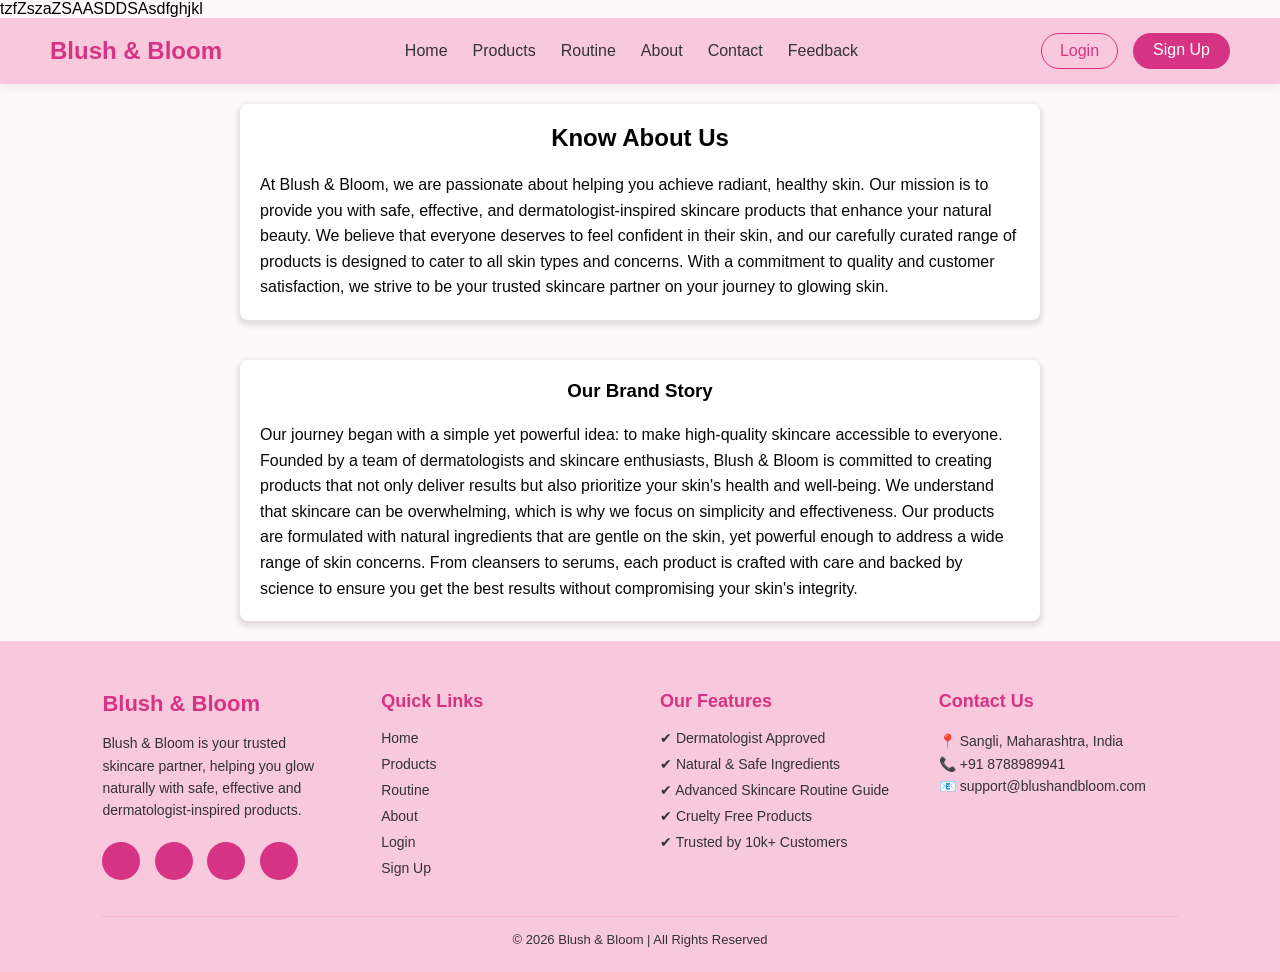
==== pages/about.html @ c02bea1e "Merge pull request #1 from Dikshapande19/main changes done in folder" ====
<!DOCTYPE html>
<html lang="en">

<head>
    <meta charset="UTF-8">
    <meta name="viewport" content="width=device-width, initial-scale=1.0">
    <title>Blush & Bloom</title>

    <link rel="stylesheet" href="../css/navbar.css">tzfZszaZSAASDDSAsdfghjkl
    <link rel="stylesheet" href="../css/footer.css">
    <link rel="stylesheet" href="../css/about.css">
</head>

<body>
    <nav class="navbar">
        <div class="logo">Blush & Bloom</div>

        <ul class="nav-links">
            <li><a href="../index.html">Home</a></li>
            <li><a href="../pages/product.html">Products</a></li>
            <li><a href="../pages/routine.html">Routine</a></li>
            <li><a href="../pages/about.html">About</a></li>
            <li><a href="../pages/contact.html">Contact</a></li>
            <li><a href="../pages/feedback.html">Feedback</a></li>
        </ul>

        <div class="auth-buttons">
            <a href="../pages/login.html" class="login-btn">Login</a>
            <a href="../pages/signup.html" class="signup-btn">Sign Up</a>
        </div>
    </nav>
    <div class="about-container">
        <h2>Know About Us</h2>
        <p>
            At Blush & Bloom, we are passionate about helping you achieve radiant, healthy skin. Our mission is to
            provide you with safe, effective, and dermatologist-inspired skincare products that enhance your natural
            beauty. We believe that everyone deserves to feel confident in their skin, and our carefully curated range
            of products is designed to cater to all skin types and concerns. With a commitment to quality and customer
            satisfaction, we strive to be your trusted skincare partner on your journey to glowing skin.
        </p>
    </div>

    <div class="about-container">
        <h3>Our Brand Story</h3>
        <p>
            Our journey began with a simple yet powerful idea: to make high-quality skincare accessible to everyone.
            Founded by a team of dermatologists and skincare enthusiasts, Blush & Bloom is committed to creating
            products that not only deliver results but also prioritize your skin's health and well-being.
            We understand that skincare can be overwhelming, which is why we focus on simplicity and effectiveness. Our
            products are formulated with natural ingredients that are gentle on the skin, yet powerful enough to address
            a wide range of skin concerns. From cleansers to serums, each product is crafted with care and backed by
            science to ensure you get the best results without compromising your skin's integrity.
        </p>
    </div>




    <footer class="footer">

        <div class="footer-container">


            <div class="footer-col">
                <h2 class="footer-logo">Blush & Bloom</h2>
                <p>
                    Blush & Bloom is your trusted skincare partner,
                    helping you glow naturally with safe, effective
                    and dermatologist-inspired products.
                </p>

                <div class="social-icons">
                    <a href="#"><i class="fab fa-instagram"></i></a>
                    <a href="#"><i class="fab fa-facebook-f"></i></a>
                    <a href="#"><i class="fab fa-pinterest"></i></a>
                    <a href="#"><i class="fab fa-youtube"></i></a>
                </div>
            </div>

            <div class="footer-col">
                <h3>Quick Links</h3>
                <ul>
                    <li><a href="../index.html">Home</a></li>
                    <li><a href="../pages/product.html">Products</a></li>
                    <li><a href="../pages/routine.html">Routine</a></li>
                    <li><a href="../pages/about.html">About</a></li>
                    <li><a href="../pages/login.html">Login</a></li>
                    <li><a href="../pages/signup.html">Sign Up</a></li>
                </ul>
            </div>


            <div class="footer-col">
                <h3>Our Features</h3>
                <ul>
                    <li>✔ Dermatologist Approved</li>
                    <li>✔ Natural & Safe Ingredients</li>
                    <li>✔ Advanced Skincare Routine Guide</li>
                    <li>✔ Cruelty Free Products</li>
                    <li>✔ Trusted by 10k+ Customers</li>
                </ul>
            </div>


            <div class="footer-col">
                <h3>Contact Us</h3>
                <p>📍 Sangli, Maharashtra, India</p>
                <p>📞 +91 8788989941</p>
                <p>📧 support@blushandbloom.com</p>
            </div>

        </div>

        <div class="footer-bottom">
            © 2026 Blush & Bloom | All Rights Reserved
        </div>

    </footer>

</body>

</html>
---- css/navbar.css ----
* {
    margin: 0;
    padding: 0;
    box-sizing: border-box;
}

body {
    font-family: Arial, sans-serif;
    background-color: #fff8fb;
}

.navbar {
    display: flex;
    justify-content: space-between;
    align-items: center;
    padding: 15px 50px;
    background-color: #f8c8dc;
    box-shadow: 0 4px 8px rgba(0,0,0,0.05);
}


.logo {
    font-size: 24px;
    font-weight: bold;
    color: #d63384;
}


.nav-links {
    list-style: none;
    display: flex;
    gap: 25px;
}

.nav-links li {
    list-style: none;
}

.nav-links a {
    text-decoration: none;
    color: #333;
    font-weight: 500;
    transition: 0.3s;
}

.nav-links a:hover {
    color: #d63384;
}

.auth-buttons {
    display: flex;
    gap: 15px;
}

.login-btn {
    padding: 8px 18px;
    border: 1px solid #d63384;
    border-radius: 25px;
    text-decoration: none;
    color: #d63384;
    transition: 0.3s;
}

.login-btn:hover {
    background-color: #d63384;
    color: white;
}

.signup-btn {
    padding: 8px 20px;
    background-color: #d63384;
    color: white;
    border-radius: 25px;
    text-decoration: none;
    transition: 0.3s;
}

.signup-btn:hover {
    background-color: #b0256a;
}

.hero {
    text-align: center;
    padding: 100px 20px;
}

.hero h1 {
    font-size: 36px;
    color: #d63384;
}

.hero p {
    margin-top: 10px;
    font-size: 18px;
    color: #555;
}
---- css/footer.css ----
.footer {
    background-color: #f8c8dc;   
    color: #333;
    padding: 50px 8% 25px;
}

.footer-container {
    display: flex;
    justify-content: space-between;
    flex-wrap: wrap;
    gap: 40px;
}

.footer-col {
    flex: 1;
    min-width: 230px;
}

.footer-logo {
    color: #d63384;
    margin-bottom: 15px;
    font-size: 22px;
}

.footer h3 {
    margin-bottom: 18px;
    color: #d63384;
    font-size: 18px;
}

.footer-col p {
    font-size: 14px;
    line-height: 1.6;
}

.footer-col ul {
    list-style: none;
}

.footer-col ul li {
    margin-bottom: 10px;
    font-size: 14px;
}

.footer-col ul li a {
    text-decoration: none;
    color: #333;
    transition: 0.3s;
}

.footer-col ul li a:hover {
    color: #d63384;
    padding-left: 5px;
}


.social-icons {
    margin-top: 20px;
}

.social-icons a {
    display: inline-flex;
    align-items: center;
    justify-content: center;
    width: 38px;
    height: 38px;
    border-radius: 50%;
    background-color: #d63384;
    color: #fff;
    margin-right: 10px;
    font-size: 16px;
    transition: 0.3s;
}

.social-icons a:hover {
    background-color: #b0256a;
    transform: translateY(-4px);
}

.footer-bottom {
    text-align: center;
    margin-top: 30px;
    border-top: 1px solid #f3b3cf;
    padding-top: 15px;
    font-size: 13px;
}


@media (max-width: 768px) {

    .footer-container {
        flex-direction: column;
        text-align: center;
    }

}
html, body {
    height: 100%;
}

body {
    display: flex;
    flex-direction: column;
}

.hero {
    flex: 1;
}
---- css/about.css ----
.about-container{
    max-width: 800px;
    margin: 20px auto;
    padding: 20px;
    background-color: #fff;
    border-radius: 8px;
    box-shadow: 0 3px 5px 3px rgba(0, 0, 0, 0.1);
}

.about-container h2 {
    color: #000000;
    margin-bottom: 20px;
    text-align: center;
}

.about-container p {
    color: #080808;
    line-height: 1.6;
}

.about-container h3 {
     color: #000000;
    margin-bottom: 20px;
    text-align: center;
}
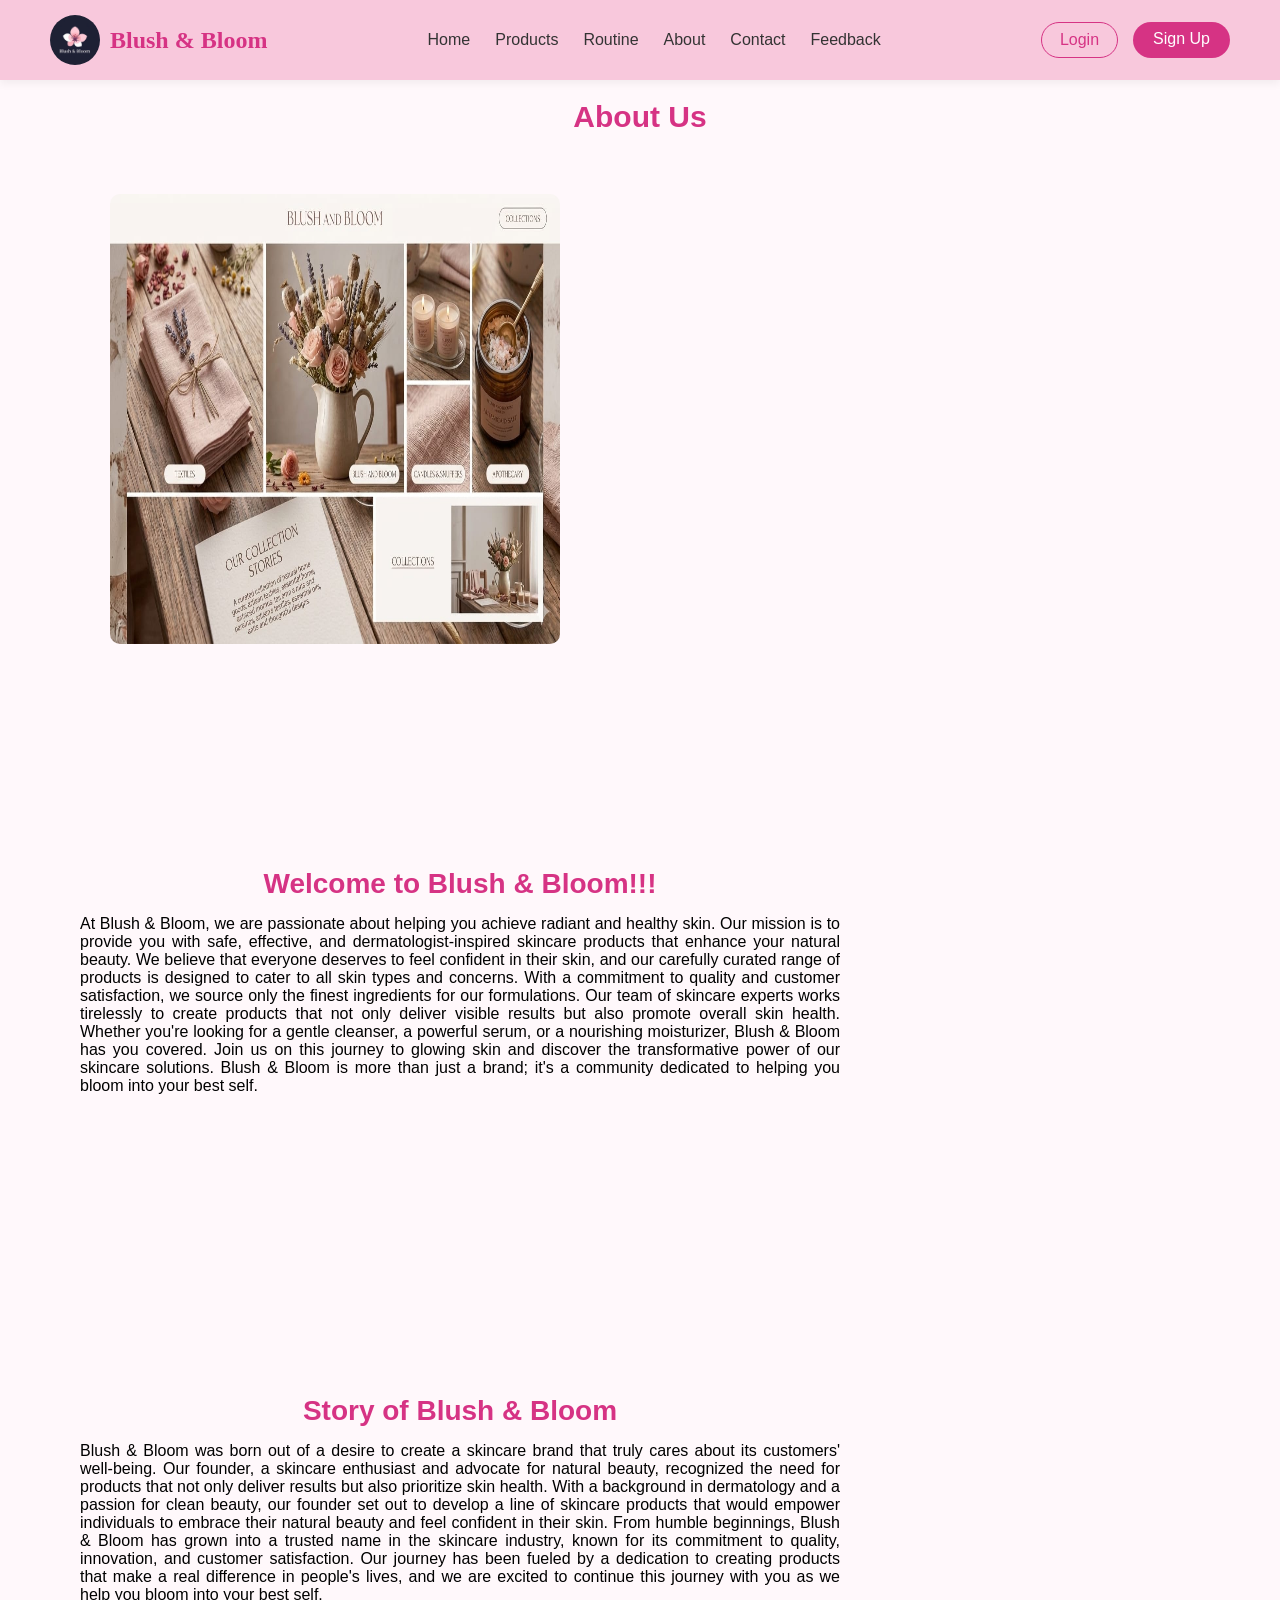
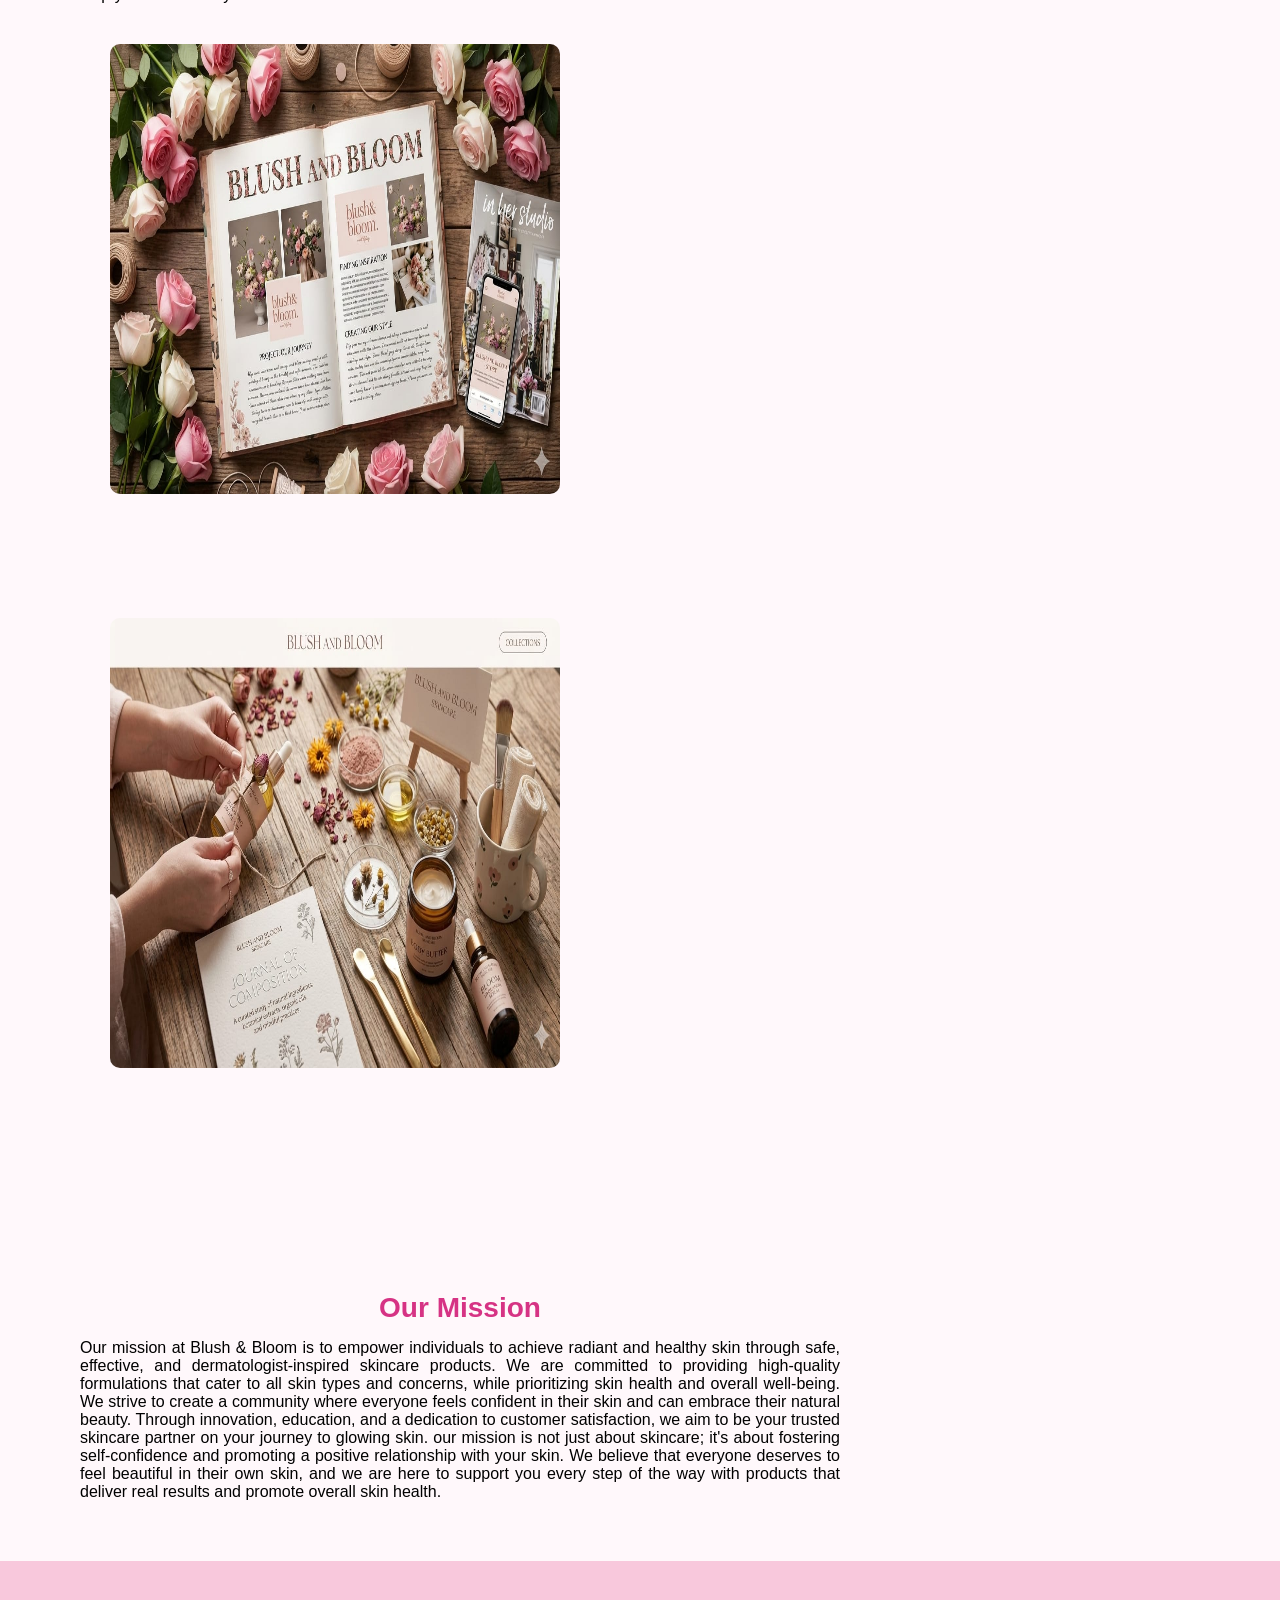
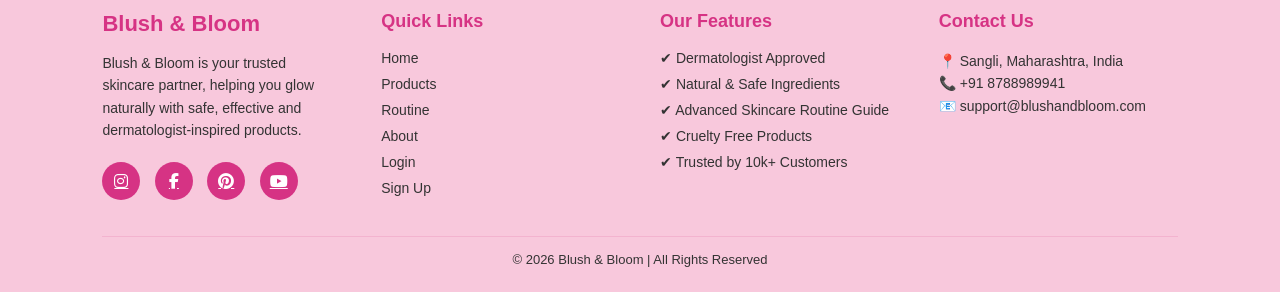
==== commit eb18d649: "Merge branch 'main' of https://github.com/Namratashekhar/blush-and-bloom-html-css-js" ====
--- a/pages/about.html
+++ b/pages/about.html
@@ -6,14 +6,19 @@
     <meta name="viewport" content="width=device-width, initial-scale=1.0">
     <title>Blush & Bloom</title>
 
-    <link rel="stylesheet" href="../css/navbar.css">tzfZszaZSAASDDSAsdfghjkl
+    <link rel="stylesheet" href="../css/navbar.css">
     <link rel="stylesheet" href="../css/footer.css">
     <link rel="stylesheet" href="../css/about.css">
+    <link rel="stylesheet" href="https://cdnjs.cloudflare.com/ajax/libs/font-awesome/6.5.0/css/all.min.css">
+    <link rel="icon" href="../images/web.logo.png" type="image-logo">
 </head>
 
 <body>
     <nav class="navbar">
-        <div class="logo">Blush & Bloom</div>
+        <div class="nav-left">
+            <img src="../logo.jpeg" alt="Logo" class="logo">
+            <h2 class="brand">Blush & Bloom</h2>
+        </div>
 
         <ul class="nav-links">
             <li><a href="../index.html">Home</a></li>
@@ -29,32 +34,100 @@
             <a href="../pages/signup.html" class="signup-btn">Sign Up</a>
         </div>
     </nav>
-    <div class="about-container">
-        <h2>Know About Us</h2>
-        <p>
-            At Blush & Bloom, we are passionate about helping you achieve radiant, healthy skin. Our mission is to
-            provide you with safe, effective, and dermatologist-inspired skincare products that enhance your natural
-            beauty. We believe that everyone deserves to feel confident in their skin, and our carefully curated range
-            of products is designed to cater to all skin types and concerns. With a commitment to quality and customer
-            satisfaction, we strive to be your trusted skincare partner on your journey to glowing skin.
-        </p>
+
+ <div class="left-sec">
+        <h2>About Us</h2>
+        <div class="about-container">
+            <div class="about-image">
+                <img src="../images/wel-img.jpeg" alt="About Us Image" class="img">
+            </div>
+            <div class="about-text">
+
+                <h2>Welcome to Blush & Bloom!!!</h2>
+                <p>
+                    At Blush & Bloom, we are passionate about helping you achieve radiant and healthy skin. Our mission
+                    is
+                    to
+                    provide you with safe, effective, and dermatologist-inspired skincare products that enhance your
+                    natural
+                    beauty. We believe that everyone deserves to feel confident in their skin, and our carefully curated
+                    range
+                    of products is designed to cater to all skin types and concerns.
+                    With a commitment to quality and customer satisfaction, we source only the finest ingredients for
+                    our
+                    formulations. Our team of skincare experts works tirelessly to create products that not only deliver
+                    visible
+                    results but also promote overall skin health. Whether you're looking for a gentle cleanser, a
+                    powerful
+                    serum, or a nourishing moisturizer, Blush & Bloom has you covered.
+                    Join us on this journey to glowing skin and discover the transformative power of our skincare
+                    solutions.
+                    Blush & Bloom is more than just a brand; it's a community dedicated to helping you bloom into your
+                    best
+                    self.
+                </p>
+            </div>
+        </div>
     </div>
 
-    <div class="about-container">
-        <h3>Our Brand Story</h3>
-        <p>
-            Our journey began with a simple yet powerful idea: to make high-quality skincare accessible to everyone.
-            Founded by a team of dermatologists and skincare enthusiasts, Blush & Bloom is committed to creating
-            products that not only deliver results but also prioritize your skin's health and well-being.
-            We understand that skincare can be overwhelming, which is why we focus on simplicity and effectiveness. Our
-            products are formulated with natural ingredients that are gentle on the skin, yet powerful enough to address
-            a wide range of skin concerns. From cleansers to serums, each product is crafted with care and backed by
-            science to ensure you get the best results without compromising your skin's integrity.
-        </p>
+        <div class="left-sec">
+            <div class="about-container">
+                <div class="about-text">
+                    <h2>Story of Blush & Bloom</h2>
+                    <p>
+                        Blush & Bloom was born out of a desire to create a skincare brand that truly cares about its
+                        customers'
+                        well-being. Our founder, a skincare enthusiast and advocate for natural beauty, recognized the
+                        need for
+                        products that not only deliver results but also prioritize skin health. With a background in
+                        dermatology
+                        and a passion for clean beauty, our founder set out to develop a line of skincare products that
+                        would
+                        empower
+                        individuals to embrace their natural beauty and feel confident in their skin.
+                        From humble beginnings, Blush & Bloom has grown into a trusted name in the skincare industry,
+                        known
+                        for its commitment to quality, innovation, and customer satisfaction. Our journey has been
+                        fueled by
+                        a
+                        dedication to creating products that make a real difference in people's lives, and we are
+                        excited to
+                        continue
+                        this journey with you as we help you bloom into your best self.
+                    </p>
+                </div>
+                <div class="about-image">
+                    <img src="../images/story-img.jpeg" alt="About Us Image" class="img">
+                </div>
+                
+            </div>
+        </div>
+
+    <div class="left-sec">
+        <div class="about-container">
+            <div class="about-image">
+                <img src="../images/mission-img.jpeg" alt="About Us Image" class="img">
+            </div>
+            <div class="about-text">
+                <h2>Our Mission</h2>
+                <p>
+                    Our mission at Blush & Bloom is to empower individuals to achieve radiant and healthy skin through
+                    safe,
+                    effective, and dermatologist-inspired skincare products. We are committed to providing high-quality
+                    formulations that cater to all skin types and concerns, while prioritizing skin health and overall
+                    well-being. We strive to create a community where everyone feels confident in their skin and can
+                    embrace
+                    their natural beauty. Through innovation, education, and a dedication to customer satisfaction, we
+                    aim to be your trusted skincare partner on your journey to glowing skin.
+                    our mission is not just about skincare; it's about fostering self-confidence and promoting a positive
+                    relationship with your skin. We believe that everyone deserves to feel beautiful in their own skin,
+                    and we are here to support you every step of the way with products that deliver real results and
+                    promote overall skin health.
+
+                </p>
+            </div>
+        </div>
     </div>
-
-
-
 
     <footer class="footer">
 
--- a/css/navbar.css
+++ b/css/navbar.css
@@ -18,11 +18,23 @@
     box-shadow: 0 4px 8px rgba(0,0,0,0.05);
 }
 
+.nav-left{
+    display:flex;
+    align-items:center;
+    gap:10px;
+}
 
-.logo {
-    font-size: 24px;
-    font-weight: bold;
-    color: #d63384;
+
+.logo{
+    width:50px;
+    height:50px;
+    border-radius:50%;
+    object-fit:cover;
+}
+
+.brand{
+    font-family:serif;
+    color:#d63384;
 }
 
 
--- a/css/footer.css
+++ b/css/footer.css
@@ -21,6 +21,7 @@
     margin-bottom: 15px;
     font-size: 22px;
 }
+
 
 .footer h3 {
     margin-bottom: 18px;
@@ -105,4 +106,5 @@
 
 .hero {
     flex: 1;
-}+} 
+  
--- a/css/about.css
+++ b/css/about.css
@@ -1,25 +1,50 @@
-.about-container{
-    max-width: 800px;
-    margin: 20px auto;
+
+.left-sec {
+    display: flex;
+    flex-wrap: wrap;
+    flex-direction: column;
+    justify-content: center;
     padding: 20px;
-    background-color: #fff;
-    border-radius: 8px;
-    box-shadow: 0 3px 5px 3px rgba(0, 0, 0, 0.1);
 }
 
-.about-container h2 {
-    color: #000000;
+.left-sec h2 {
+    font-size: 30px;
+    color: #d63384;
     margin-bottom: 20px;
     text-align: center;
 }
 
-.about-container p {
-    color: #080808;
-    line-height: 1.6;
+.about-container {
+    display: flex;
+    flex-wrap: wrap;
+    padding: 20px;
+    text-align: right;
 }
 
-.about-container h3 {
-     color: #000000;
-    margin-bottom: 20px;
+.about-image{
+  margin-left: 50px;
+    display: block;
+    padding: 20px;
+    width:fit-content;
+}
+
+.img{
+    width: 450px;
+    height:450px;
+    border-radius: 10px;
+}
+
+.about-text {
+    max-width: 800px;
+    margin-left: 20px;
+    text-align: justify;
+    padding: 20px;
+    margin-top: 180px;
+}
+
+.about-text h2 {
+    font-size: 28px;
+    color: #d63384;
+    margin-bottom: 15px;
     text-align: center;
-}+}
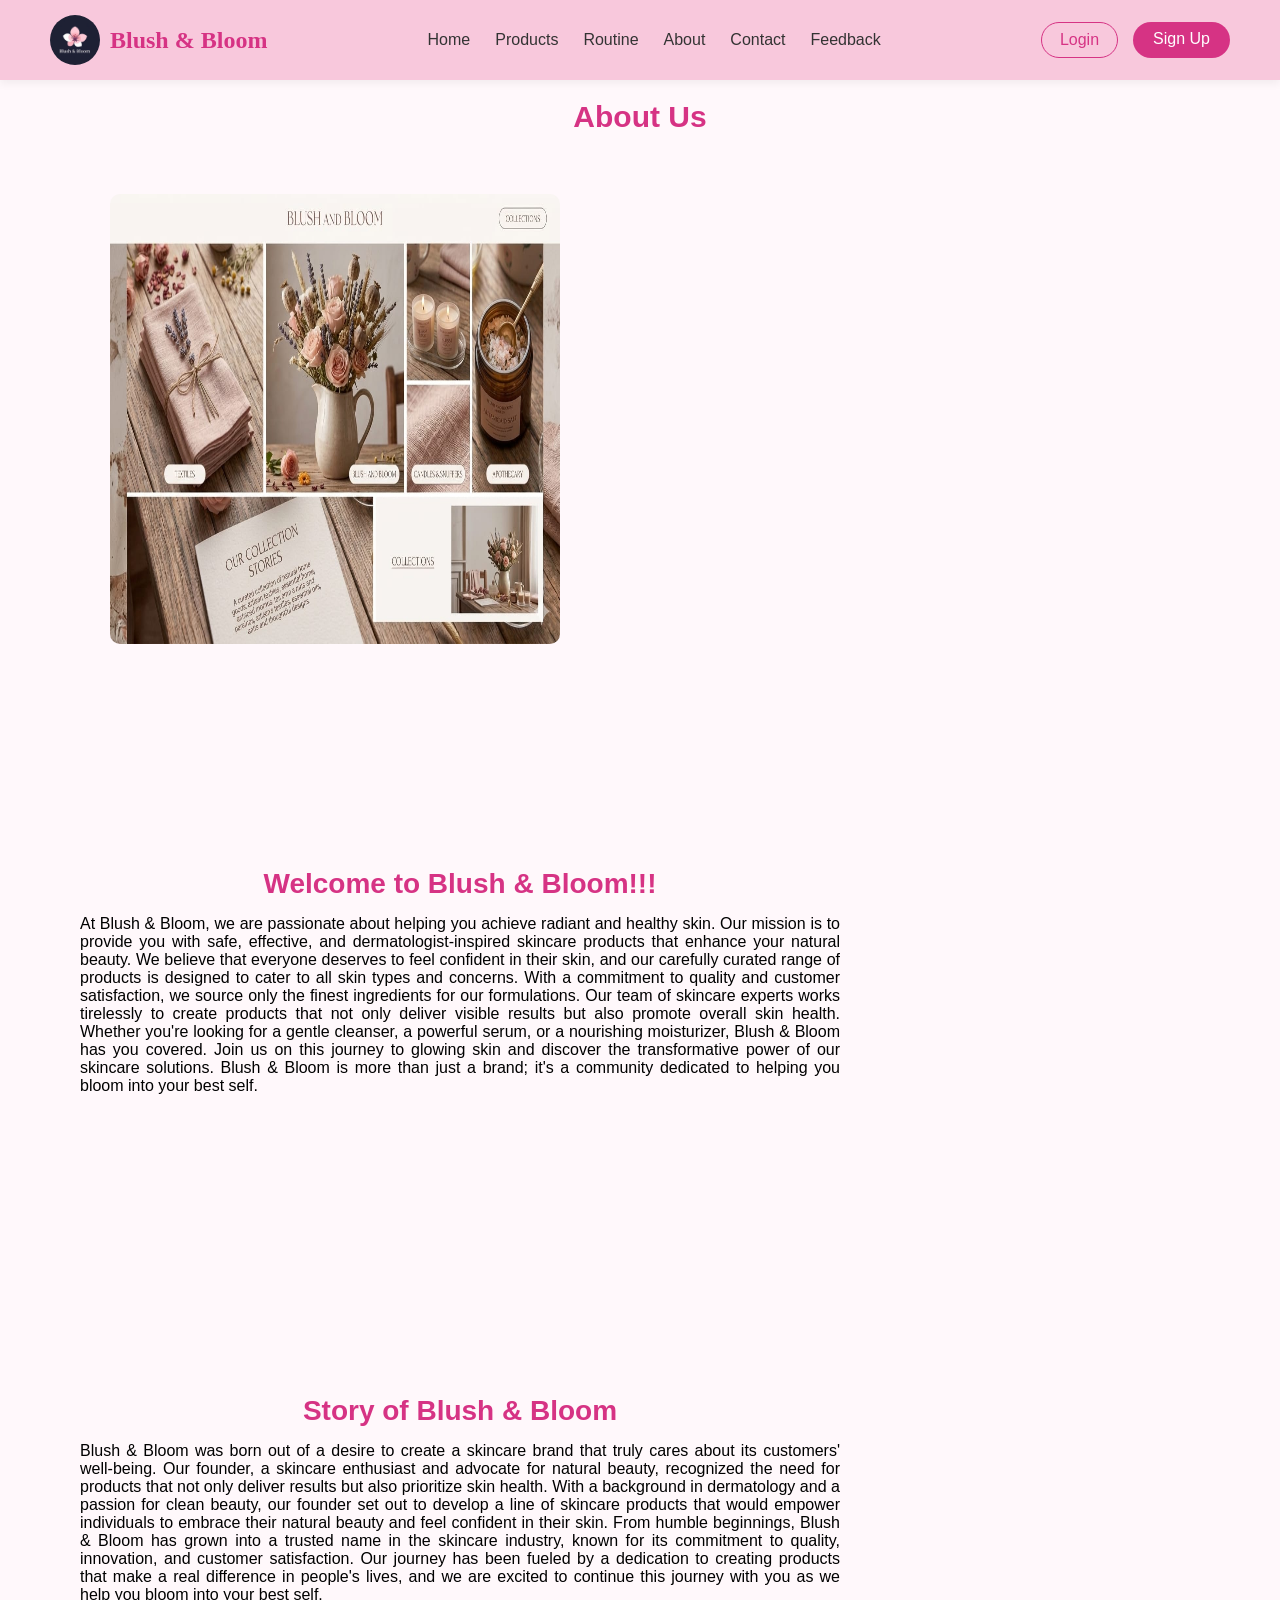
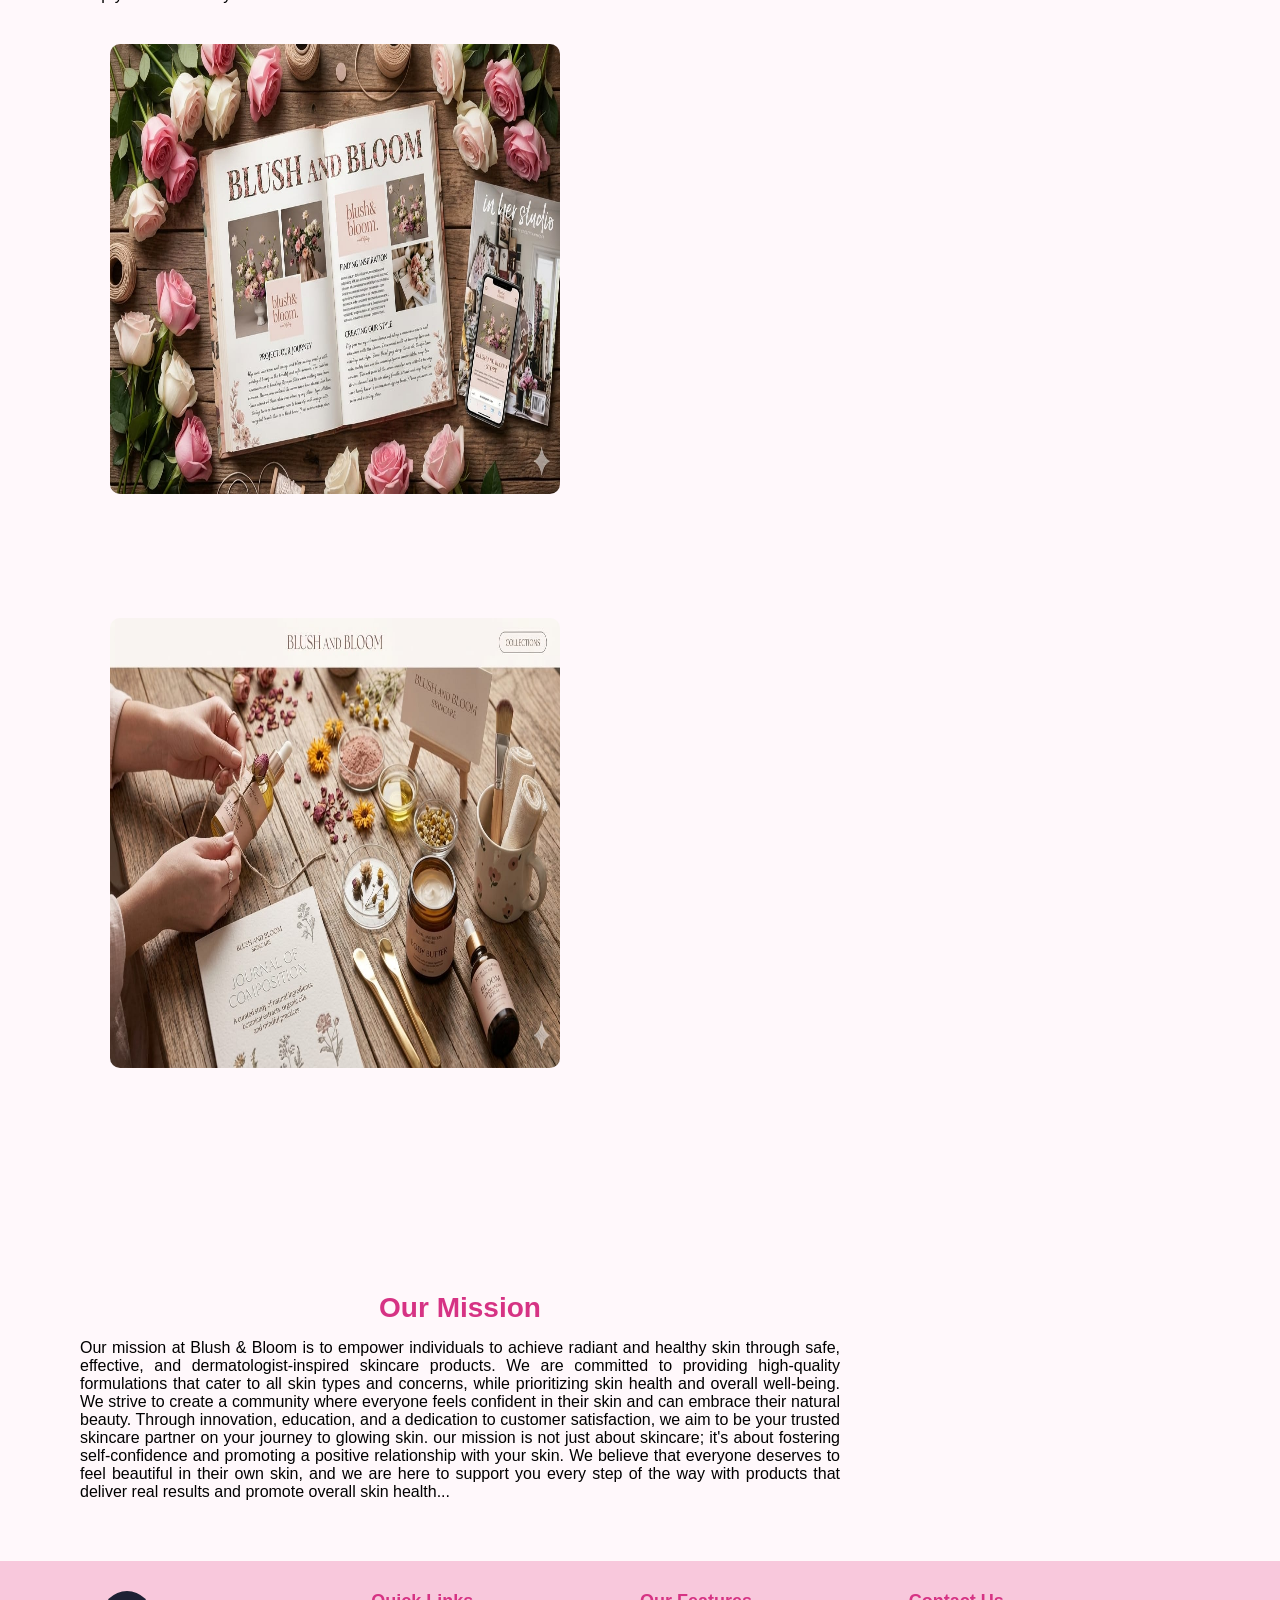
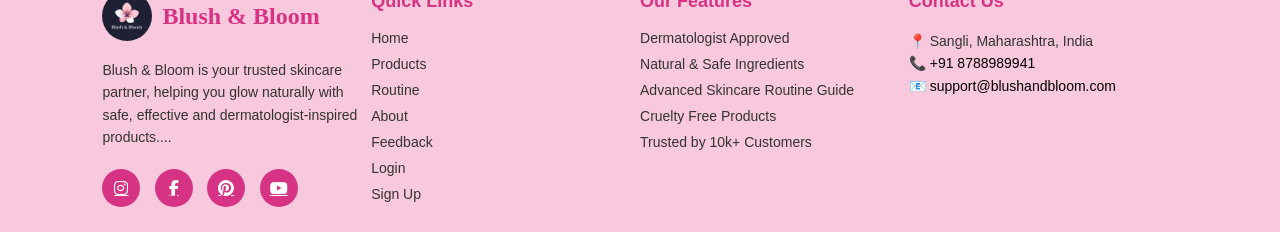
==== commit 4590cb22: "resolved merge conflicts" ====
--- a/pages/about.html
+++ b/pages/about.html
@@ -35,14 +35,13 @@
         </div>
     </nav>
 
- <div class="left-sec">
+    <div class="left-sec">
         <h2>About Us</h2>
         <div class="about-container">
             <div class="about-image">
                 <img src="../images/wel-img.jpeg" alt="About Us Image" class="img">
             </div>
             <div class="about-text">
-
                 <h2>Welcome to Blush & Bloom!!!</h2>
                 <p>
                     At Blush & Bloom, we are passionate about helping you achieve radiant and healthy skin. Our mission
@@ -70,38 +69,37 @@
         </div>
     </div>
 
-        <div class="left-sec">
-            <div class="about-container">
-                <div class="about-text">
-                    <h2>Story of Blush & Bloom</h2>
-                    <p>
-                        Blush & Bloom was born out of a desire to create a skincare brand that truly cares about its
-                        customers'
-                        well-being. Our founder, a skincare enthusiast and advocate for natural beauty, recognized the
-                        need for
-                        products that not only deliver results but also prioritize skin health. With a background in
-                        dermatology
-                        and a passion for clean beauty, our founder set out to develop a line of skincare products that
-                        would
-                        empower
-                        individuals to embrace their natural beauty and feel confident in their skin.
-                        From humble beginnings, Blush & Bloom has grown into a trusted name in the skincare industry,
-                        known
-                        for its commitment to quality, innovation, and customer satisfaction. Our journey has been
-                        fueled by
-                        a
-                        dedication to creating products that make a real difference in people's lives, and we are
-                        excited to
-                        continue
-                        this journey with you as we help you bloom into your best self.
-                    </p>
-                </div>
-                <div class="about-image">
-                    <img src="../images/story-img.jpeg" alt="About Us Image" class="img">
-                </div>
-                
+    <div class="left-sec">
+        <div class="about-container">
+            <div class="about-text">
+                <h2>Story of Blush & Bloom</h2>
+                <p>
+                    Blush & Bloom was born out of a desire to create a skincare brand that truly cares about its
+                    customers'
+                    well-being. Our founder, a skincare enthusiast and advocate for natural beauty, recognized the
+                    need for
+                    products that not only deliver results but also prioritize skin health. With a background in
+                    dermatology
+                    and a passion for clean beauty, our founder set out to develop a line of skincare products that
+                    would
+                    empower
+                    individuals to embrace their natural beauty and feel confident in their skin.
+                    From humble beginnings, Blush & Bloom has grown into a trusted name in the skincare industry,
+                    known
+                    for its commitment to quality, innovation, and customer satisfaction. Our journey has been
+                    fueled by
+                    a
+                    dedication to creating products that make a real difference in people's lives, and we are
+                    excited to
+                    continue
+                    this journey with you as we help you bloom into your best self.
+                </p>
+            </div>
+            <div class="about-image">
+                <img src="../images/story-img.jpeg" alt="About Us Image" class="img">
             </div>
         </div>
+    </div>
 
     <div class="left-sec">
         <div class="about-container">
@@ -119,10 +117,11 @@
                     embrace
                     their natural beauty. Through innovation, education, and a dedication to customer satisfaction, we
                     aim to be your trusted skincare partner on your journey to glowing skin.
-                    our mission is not just about skincare; it's about fostering self-confidence and promoting a positive
+                    our mission is not just about skincare; it's about fostering self-confidence and promoting a
+                    positive
                     relationship with your skin. We believe that everyone deserves to feel beautiful in their own skin,
                     and we are here to support you every step of the way with products that deliver real results and
-                    promote overall skin health.
+                    promote overall skin health...
 
                 </p>
             </div>
@@ -135,20 +134,26 @@
 
 
             <div class="footer-col">
-                <h2 class="footer-logo">Blush & Bloom</h2>
+                <div class="nav-left">
+                    <img src="../logo.jpeg" alt="Logo" class="logo">
+                    <h2 class="brand">Blush & Bloom</h2>
+                </div> &nbsp; &nbsp; &nbsp; &nbsp;
+
                 <p>
                     Blush & Bloom is your trusted skincare partner,
                     helping you glow naturally with safe, effective
-                    and dermatologist-inspired products.
+                    and dermatologist-inspired products....
                 </p>
 
                 <div class="social-icons">
+
                     <a href="#"><i class="fab fa-instagram"></i></a>
                     <a href="#"><i class="fab fa-facebook-f"></i></a>
                     <a href="#"><i class="fab fa-pinterest"></i></a>
                     <a href="#"><i class="fab fa-youtube"></i></a>
                 </div>
             </div>
+
 
             <div class="footer-col">
                 <h3>Quick Links</h3>
@@ -157,39 +162,32 @@
                     <li><a href="../pages/product.html">Products</a></li>
                     <li><a href="../pages/routine.html">Routine</a></li>
                     <li><a href="../pages/about.html">About</a></li>
+                    <li><a href="../pages/feedback.html">Feedback</a></li>
                     <li><a href="../pages/login.html">Login</a></li>
                     <li><a href="../pages/signup.html">Sign Up</a></li>
                 </ul>
             </div>
 
-
             <div class="footer-col">
                 <h3>Our Features</h3>
                 <ul>
-                    <li>✔ Dermatologist Approved</li>
-                    <li>✔ Natural & Safe Ingredients</li>
-                    <li>✔ Advanced Skincare Routine Guide</li>
-                    <li>✔ Cruelty Free Products</li>
-                    <li>✔ Trusted by 10k+ Customers</li>
+                    <li>Dermatologist Approved</li>
+                    <li>Natural & Safe Ingredients</li>
+                    <li>Advanced Skincare Routine Guide</li>
+                    <li>Cruelty Free Products</li>
+                    <li>Trusted by 10k+ Customers</li>
                 </ul>
             </div>
-
 
             <div class="footer-col">
                 <h3>Contact Us</h3>
                 <p>📍 Sangli, Maharashtra, India</p>
-                <p>📞 +91 8788989941</p>
-                <p>📧 support@blushandbloom.com</p>
+                <p>📞 <a href="tel:+8788989941" class="menu-subitem">+91 8788989941</a></p>
+                <p> <a href="mailto:support@blushandbloom.com.com" class="menu-subitem">
+                        📧 support@blushandbloom.com
+                    </a>
+
             </div>
 
         </div>
-
-        <div class="footer-bottom">
-            © 2026 Blush & Bloom | All Rights Reserved
-        </div>
-
     </footer>
-
-</body>
-
-</html>
--- a/css/footer.css
+++ b/css/footer.css
@@ -1,14 +1,20 @@
+
 .footer {
     background-color: #f8c8dc;   
     color: #333;
-    padding: 50px 8% 25px;
+    padding: 20px 8%;
 }
 
 .footer-container {
     display: flex;
     justify-content: space-between;
     flex-wrap: wrap;
-    gap: 40px;
+<<<<<<< HEAD
+   
+=======
+    gap: 50px;
+    margin-top: 10px;
+>>>>>>> 820416f120c61b78b3811654382e2c7c4dcb64ff
 }
 
 .footer-col {
@@ -54,6 +60,10 @@
     padding-left: 5px;
 }
 
+.menu-subitem{
+    text-decoration: none;
+    color: black;
+}
 
 .social-icons {
     margin-top: 20px;
@@ -78,15 +88,6 @@
     transform: translateY(-4px);
 }
 
-.footer-bottom {
-    text-align: center;
-    margin-top: 30px;
-    border-top: 1px solid #f3b3cf;
-    padding-top: 15px;
-    font-size: 13px;
-}
-
-
 @media (max-width: 768px) {
 
     .footer-container {
@@ -104,7 +105,5 @@
     flex-direction: column;
 }
 
-.hero {
-    flex: 1;
-} 
-  +
+
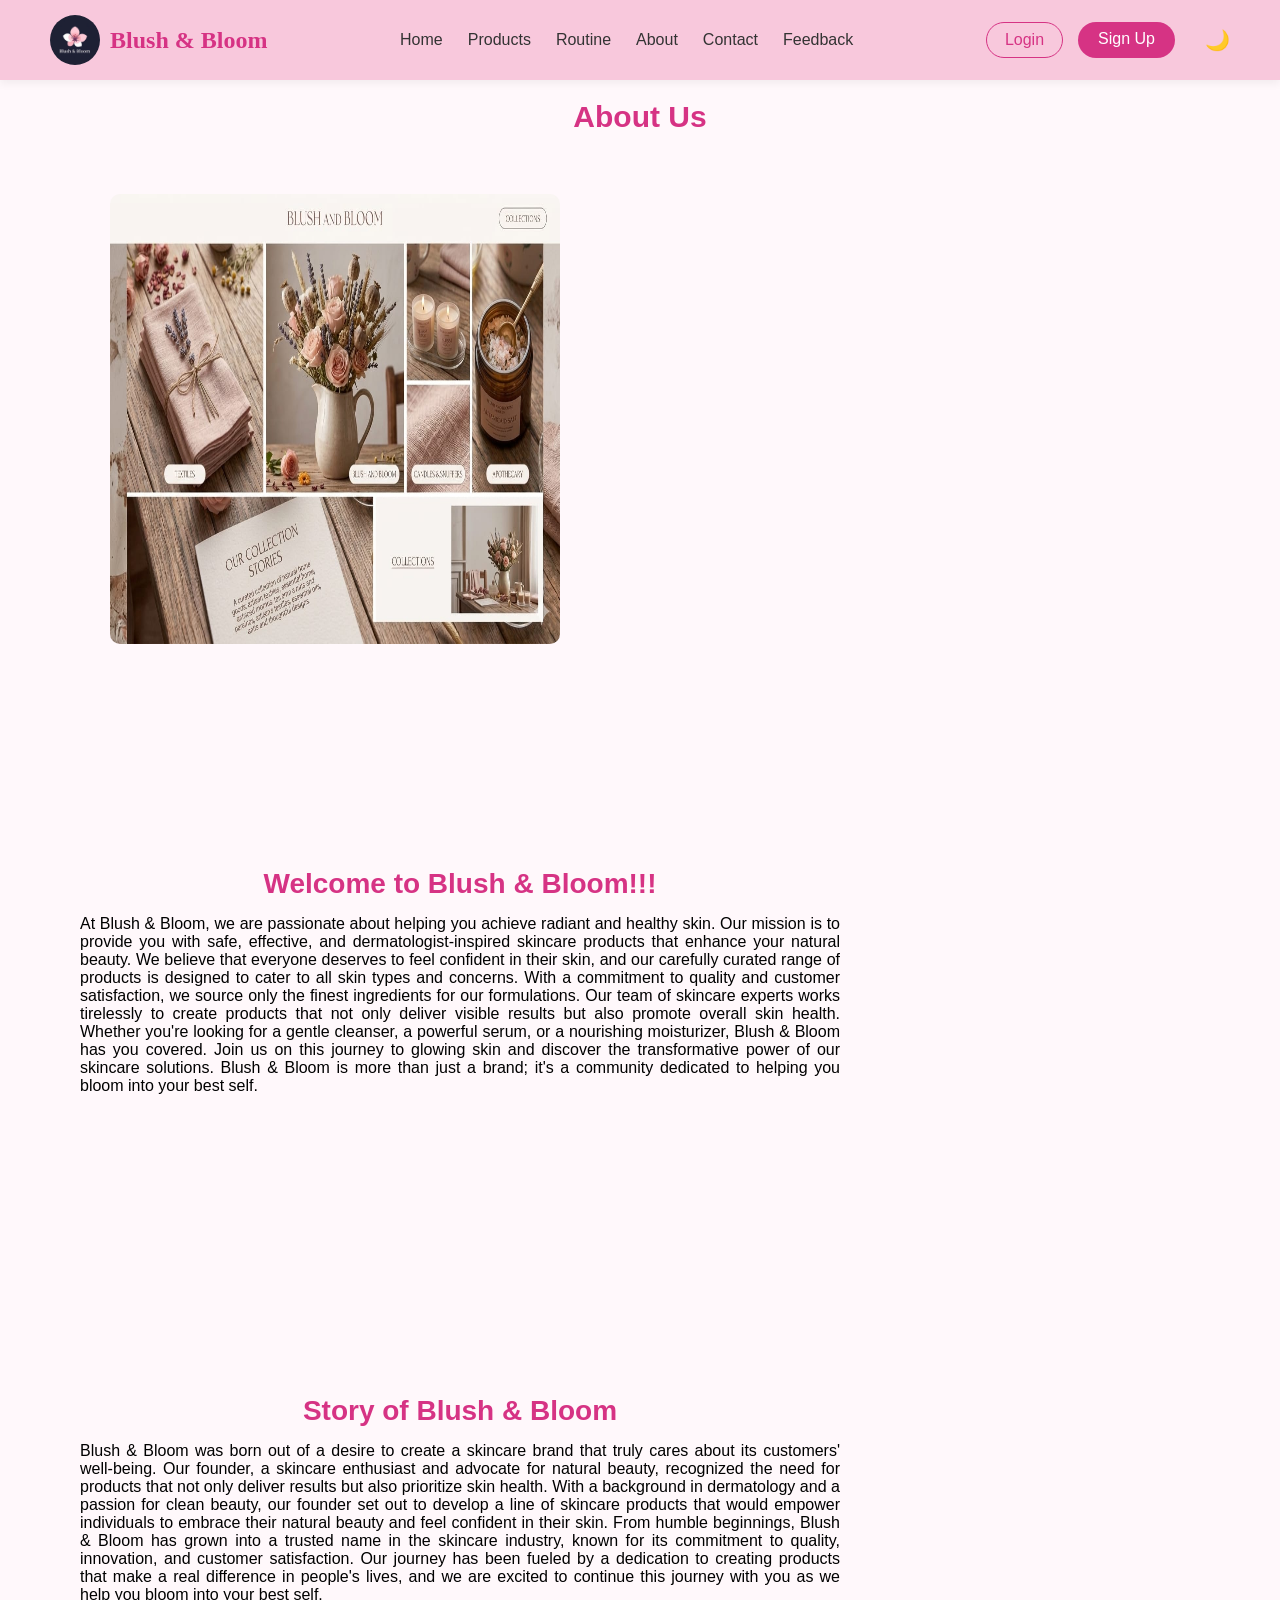
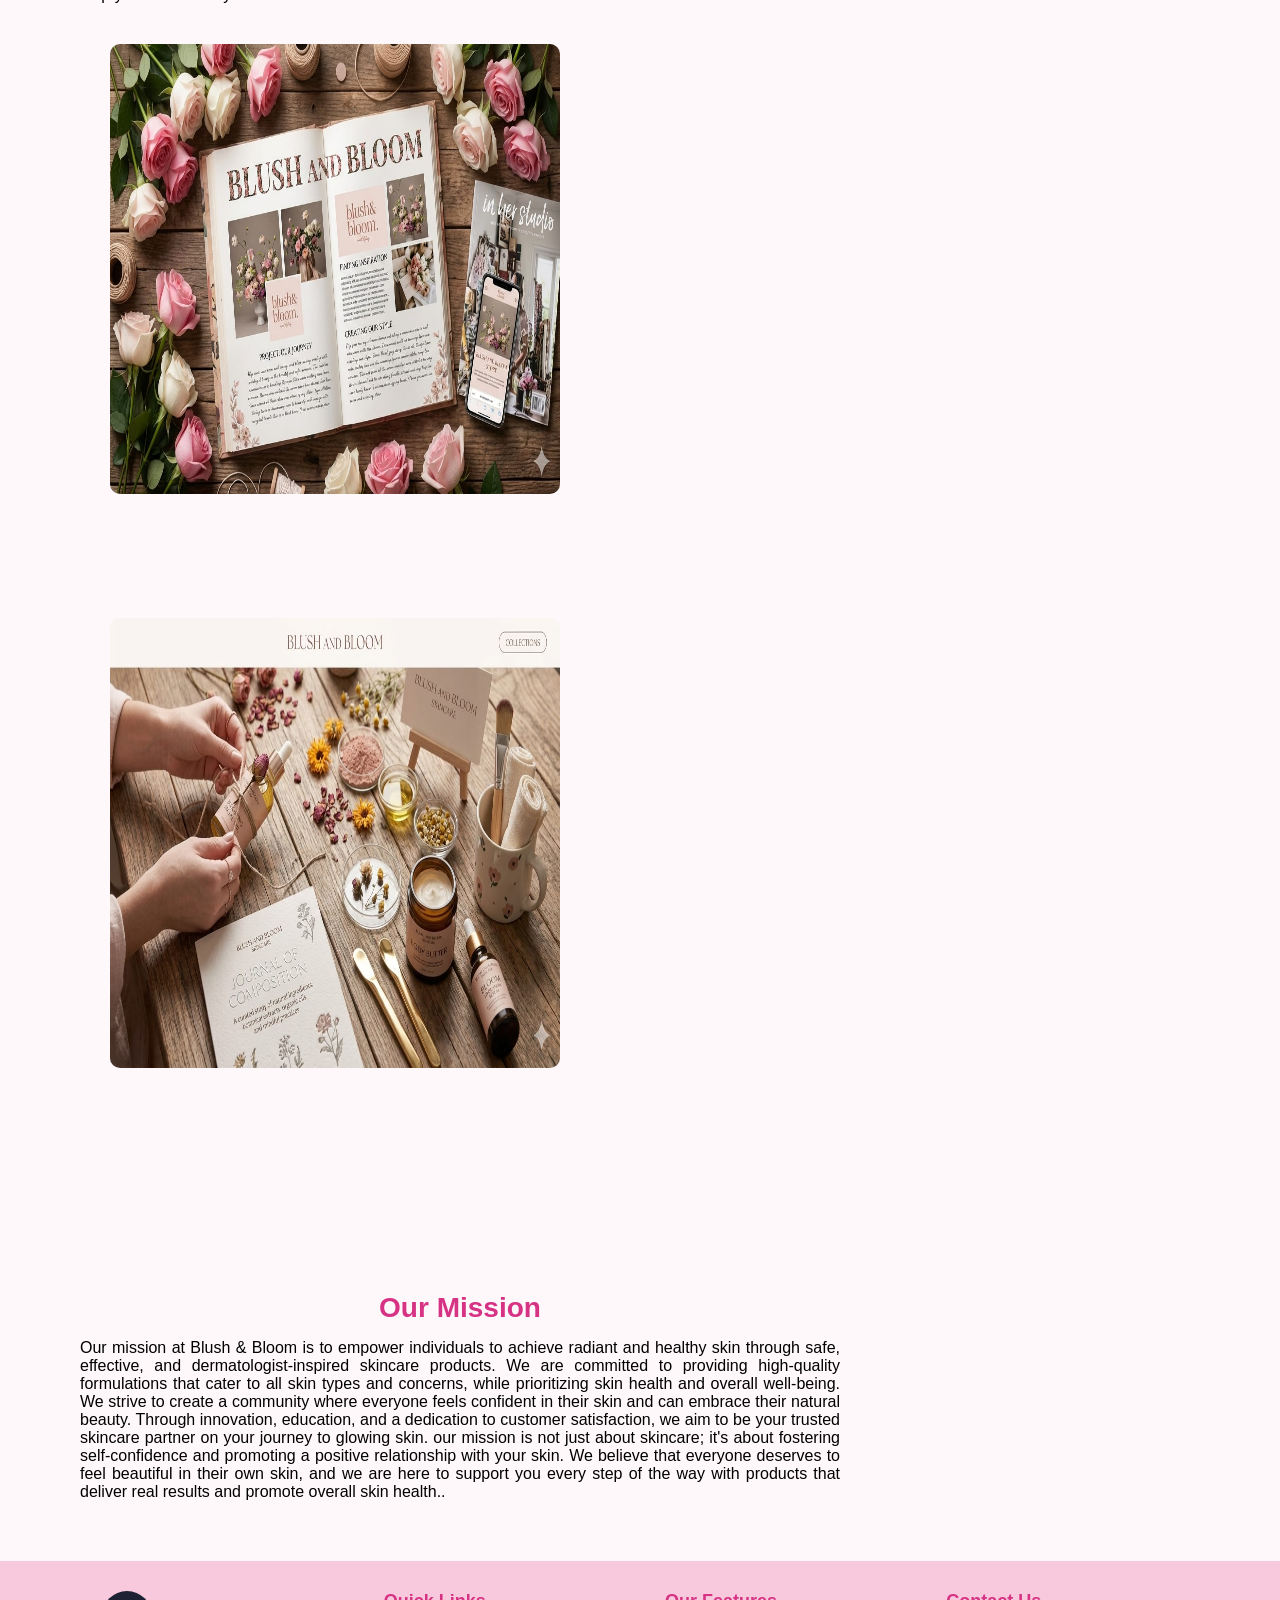
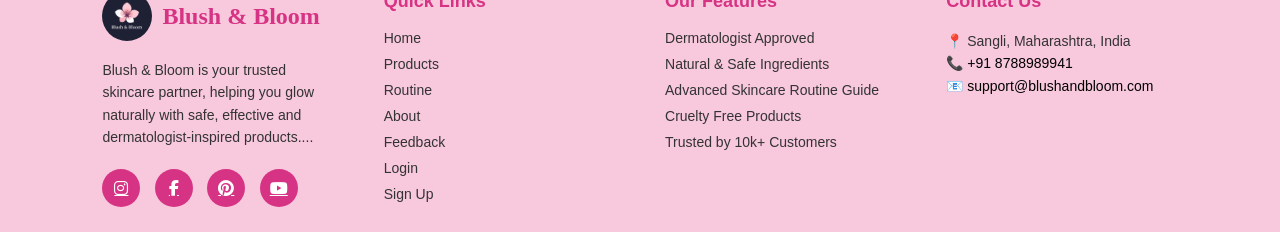
==== commit 1f803fcd: "Merge pull request #33 from Dikshapande19/main all done" ====
--- a/pages/about.html
+++ b/pages/about.html
@@ -9,9 +9,11 @@
     <link rel="stylesheet" href="../css/navbar.css">
     <link rel="stylesheet" href="../css/footer.css">
     <link rel="stylesheet" href="../css/about.css">
+    <link rel="stylesheet" href="../css/toggle.css"> 
     <link rel="stylesheet" href="https://cdnjs.cloudflare.com/ajax/libs/font-awesome/6.5.0/css/all.min.css">
     <link rel="icon" href="../images/web.logo.png" type="image-logo">
 </head>
+<script src="../js/toggle.js"></script>
 
 <body>
     <nav class="navbar">
@@ -32,6 +34,7 @@
         <div class="auth-buttons">
             <a href="../pages/login.html" class="login-btn">Login</a>
             <a href="../pages/signup.html" class="signup-btn">Sign Up</a>
+            <button id="themeToggle" class="theme-btn">🌙</button>
         </div>
     </nav>
 
@@ -121,11 +124,14 @@
                     positive
                     relationship with your skin. We believe that everyone deserves to feel beautiful in their own skin,
                     and we are here to support you every step of the way with products that deliver real results and
-                    promote overall skin health...
-
+                    promote overall skin health..
                 </p>
             </div>
         </div>
+    </div>
+
+    <div class="img-container">
+
     </div>
 
     <footer class="footer">
@@ -147,10 +153,10 @@
 
                 <div class="social-icons">
 
-                    <a href="#"><i class="fab fa-instagram"></i></a>
-                    <a href="#"><i class="fab fa-facebook-f"></i></a>
-                    <a href="#"><i class="fab fa-pinterest"></i></a>
-                    <a href="#"><i class="fab fa-youtube"></i></a>
+                    <a href="https://www.instagram.com/?hl=en"><i class="fab fa-instagram"></i></a>
+                    <a href="https://www.facebook.com/"><i class="fab fa-facebook-f"></i></a>
+                    <a href="https://in.pinterest.com/"><i class="fab fa-pinterest"></i></a>
+                    <a href="https://www.youtube.com/"><i class="fab fa-youtube"></i></a>
                 </div>
             </div>
 
@@ -190,4 +196,4 @@
             </div>
 
         </div>
-    </footer>
+    </footer>
--- a/css/navbar.css
+++ b/css/navbar.css
@@ -9,32 +9,59 @@
     background-color: #fff8fb;
 }
 
+.logo {
+    font-size: 24px;
+    font-weight: bold;
+    color: #d63384;
+
+}
+
 .navbar {
     display: flex;
     justify-content: space-between;
     align-items: center;
     padding: 15px 50px;
     background-color: #f8c8dc;
-    box-shadow: 0 4px 8px rgba(0,0,0,0.05);
+    box-shadow: 0 4px 8px rgba(0, 0, 0, 0.05);
+    position: sticky;
 }
 
-.nav-left{
-    display:flex;
-    align-items:center;
-    gap:10px;
+.logo {
+    width: 50px;
+    height: 50px;
+    border-radius: 50%;
+    object-fit: cover;
+    margin-left: 0.001cm;
 }
 
-
-.logo{
-    width:50px;
-    height:50px;
-    border-radius:50%;
-    object-fit:cover;
+.nav-left {
+    display: flex;
+    align-items: center;
+    gap: 10px;
 }
 
-.brand{
-    font-family:serif;
-    color:#d63384;
+.logo {
+    width: 50px;
+    height: 50px;
+    border-radius: 50%;
+    object-fit: cover;
+}
+
+.brand {
+    font-family: serif;
+    color: #d63384;
+}
+
+.nav-links {
+    list-style: none;
+    display: flex;
+    gap: 25px;
+}
+
+.nav-links a {
+    text-decoration: none;
+    color: black;
+    font-weight: 500;
 }
 
 
@@ -58,6 +85,7 @@
 .nav-links a:hover {
     color: #d63384;
 }
+
 
 .auth-buttons {
     display: flex;
@@ -106,3 +134,63 @@
     font-size: 18px;
     color: #555;
 }
+
+.hero {
+    flex: 1;
+}
+
+
+@media (max-width:768px){
+
+.navbar{
+flex-direction:column;
+align-items:center;
+padding:10px;
+}
+
+.nav-links{
+flex-direction:column;
+align-items:center;
+gap:12px;
+margin-top:10px;
+}
+
+.nav-links a{
+display:block;
+}
+
+.search-bar{
+width:90%;
+margin-top:10px;
+}
+
+.theme-toggle{
+margin-top:10px;
+}
+
+}
+
+@media (max-width:768px){
+
+.navbar{
+flex-direction:column;
+align-items:center;
+padding:10px;
+}
+
+.nav-links{
+flex-direction:column;
+gap:10px;
+margin-top:10px;
+}
+
+.search-bar{
+width:90%;
+margin-top:10px;
+}
+
+.theme-toggle{
+margin-top:10px;
+}
+
+}
--- a/css/footer.css
+++ b/css/footer.css
@@ -9,12 +9,8 @@
     display: flex;
     justify-content: space-between;
     flex-wrap: wrap;
-<<<<<<< HEAD
-   
-=======
     gap: 50px;
     margin-top: 10px;
->>>>>>> 820416f120c61b78b3811654382e2c7c4dcb64ff
 }
 
 .footer-col {
@@ -87,17 +83,33 @@
     background-color: #b0256a;
     transform: translateY(-4px);
 }
+  
+@media (max-width:768px){
 
-@media (max-width: 768px) {
+.footer-container{
+flex-direction:column;
+text-align:center;
+gap:20px;
+}
 
-    .footer-container {
-        flex-direction: column;
-        text-align: center;
-    }
+.footer-section{
+width:100%;
+}
 
+.footer-section h3{
+margin-bottom:8px;
 }
-html, body {
-    height: 100%;
+
+.footer-social{
+justify-content:center;
+margin-top:10px;
+}
+
+.footer-bottom{
+font-size:14px;
+padding-top:10px;
+}
+
 }
 
 body {
@@ -107,3 +119,4 @@
 
 
 
+
--- a/css/about.css
+++ b/css/about.css
@@ -48,3 +48,7 @@
     margin-bottom: 15px;
     text-align: center;
 }
+
+@media (max-width:600px){
+    
+}
--- a/css/toggle.css
+++ b/css/toggle.css
@@ -0,0 +1,20 @@
+
+.theme-btn{
+background: transparent;
+border: none;
+font-size: 20px;
+cursor: pointer;
+margin-left: 15px;
+}
+
+.navbar.dark-mode{
+background:#111;
+}
+
+.navbar.dark-mode a{
+color:white;
+}
+
+.navbar.dark-mode .brand{
+color:#ff6b81;
+}
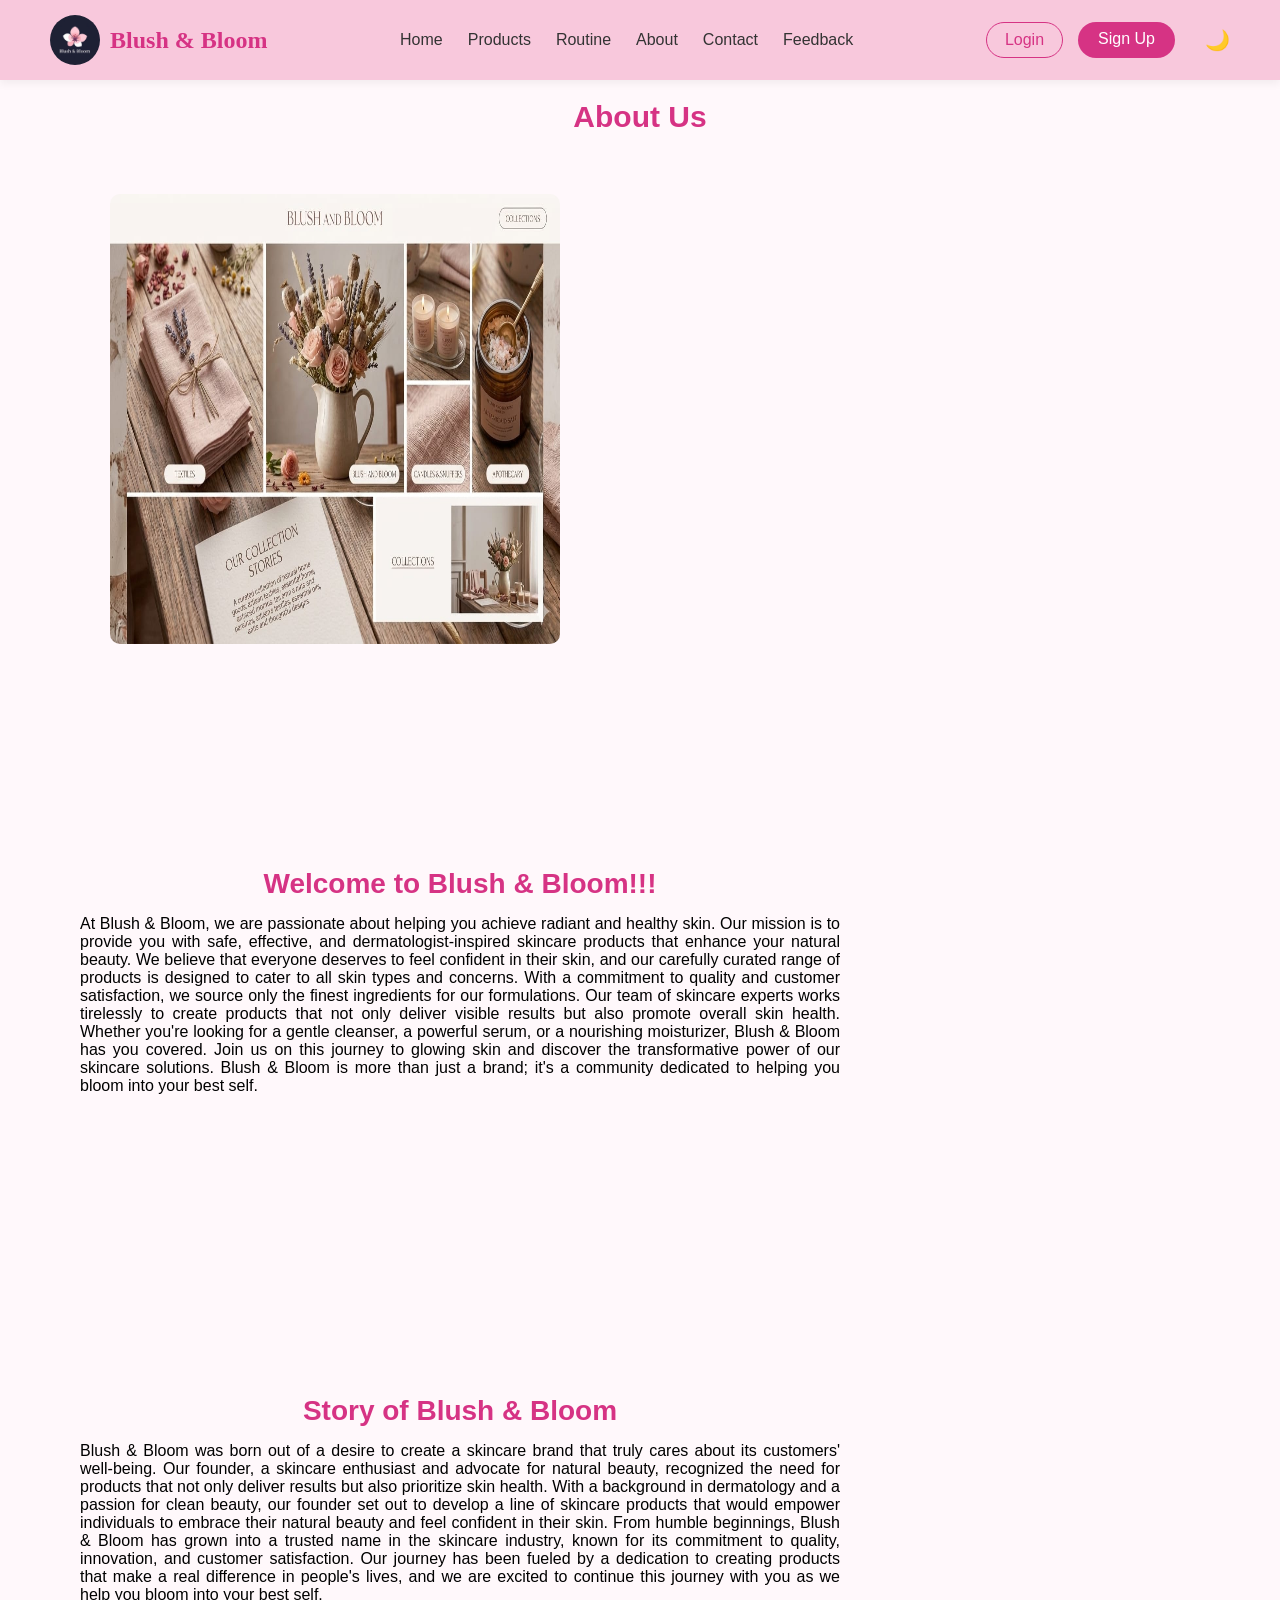
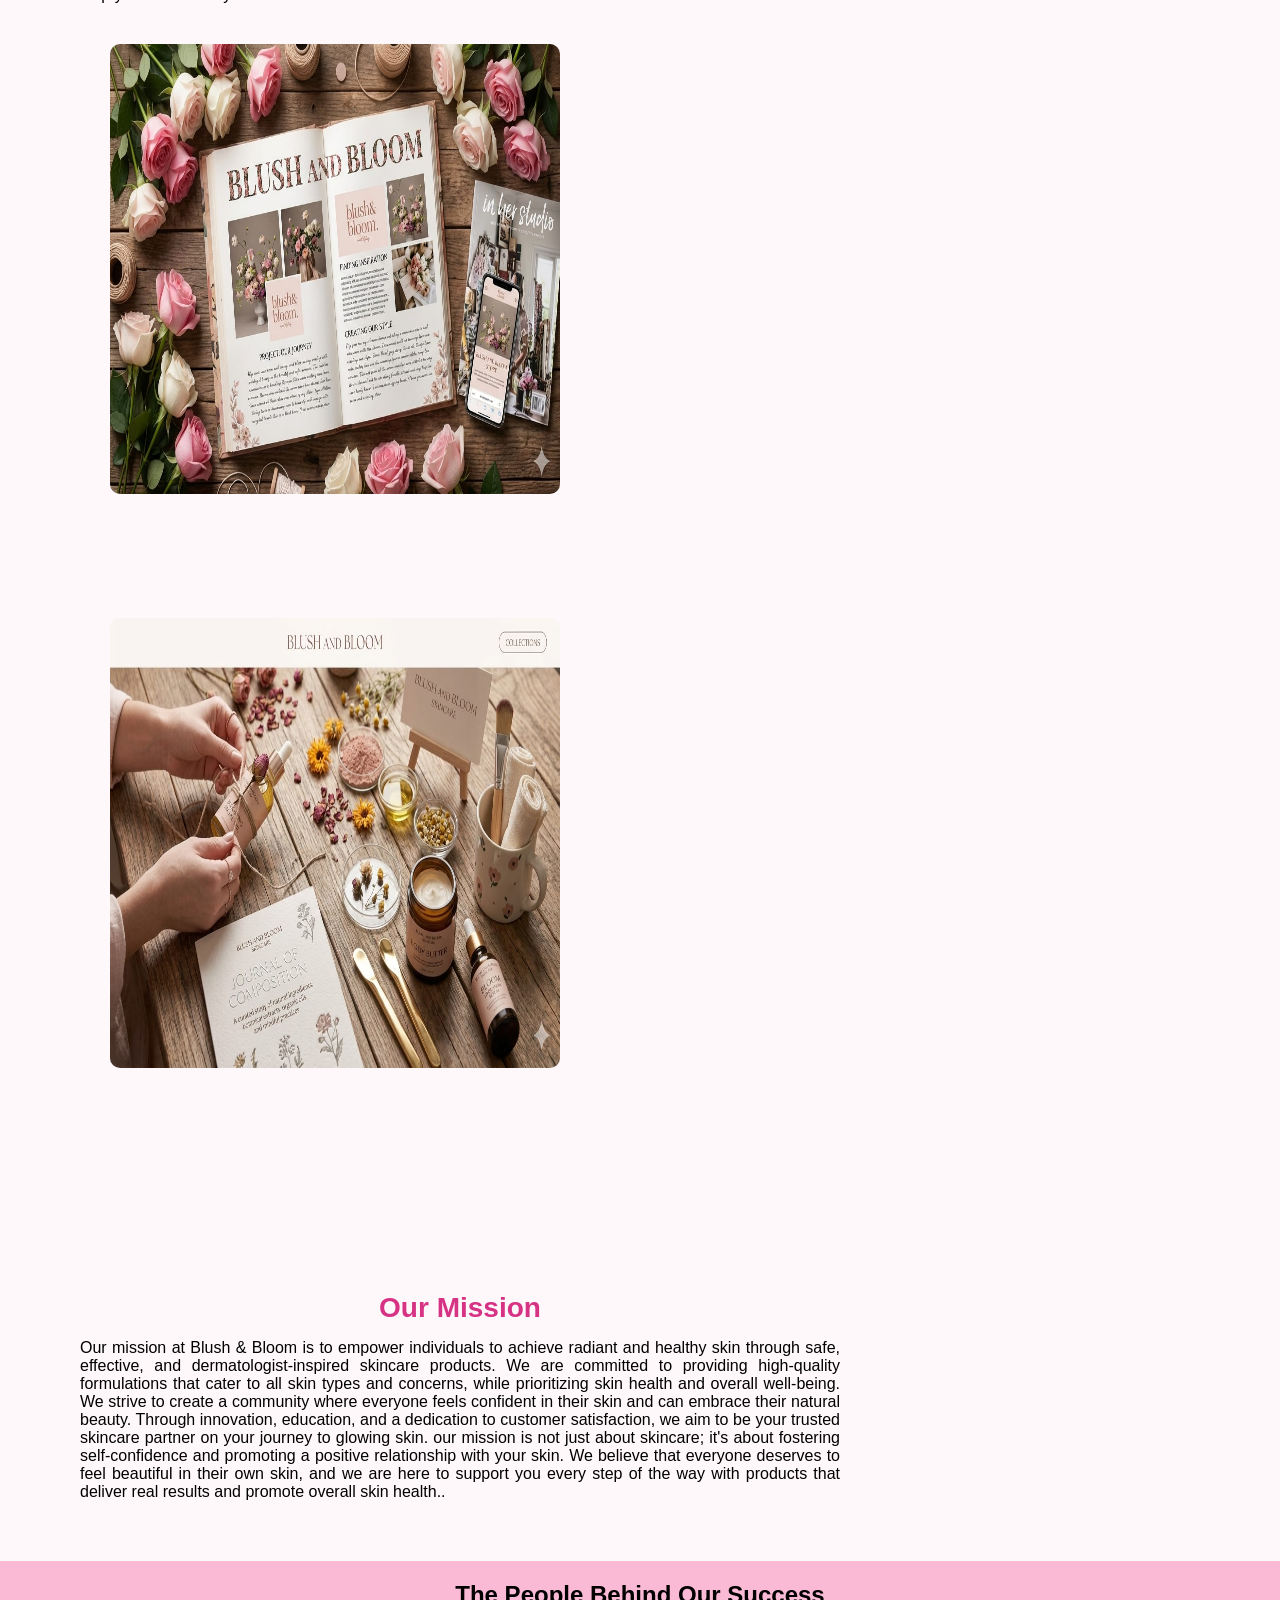
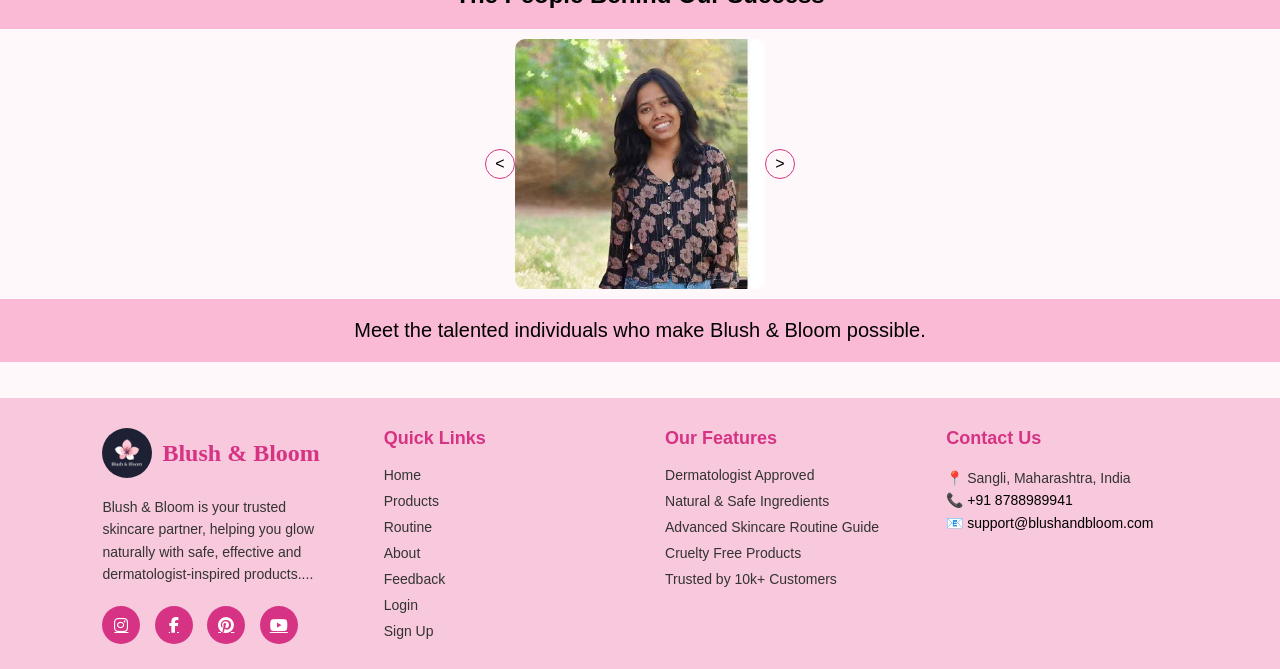
==== commit 237a53bf: "image gallery done" ====
--- a/pages/about.html
+++ b/pages/about.html
@@ -9,7 +9,7 @@
     <link rel="stylesheet" href="../css/navbar.css">
     <link rel="stylesheet" href="../css/footer.css">
     <link rel="stylesheet" href="../css/about.css">
-    <link rel="stylesheet" href="../css/toggle.css"> 
+    <link rel="stylesheet" href="../css/toggle.css">
     <link rel="stylesheet" href="https://cdnjs.cloudflare.com/ajax/libs/font-awesome/6.5.0/css/all.min.css">
     <link rel="icon" href="../images/web.logo.png" type="image-logo">
 </head>
@@ -130,10 +130,51 @@
         </div>
     </div>
 
+    <div class="team-section">
+        <h2>The People Behind Our Success
+        </h2>
+    </div>
+
     <div class="img-container">
-
-    </div>
-
+        <span class="btn-slide btn-left" onclick="slideLeft()">&lt;</span>
+        <img src="../images/saee.jpg" alt="Team Image" class="main-img" id="mainImage">
+        <span class="btn-slide btn-right" onclick="slideRight()">&gt;</span>
+    </div>
+
+    <script>
+        const IMAGES = [
+            "../images/saee.jpg",
+            "../images/diksha.jpg",
+            "../images/vaishnavi.jpg",
+            "../images/supriya.jpg",
+            "../images/rutu.jpg",
+            "../images/poonam.jpeg",
+            "../images/nisha.jpg",
+            "../images/namrata.jpg",
+        ];
+
+        let currentIndex = 0;
+
+        function showCurrentIndexImage() {
+            document.getElementById("mainImage").src = IMAGES[currentIndex];
+        }
+
+        function slideLeft() {
+            currentIndex = (currentIndex - 1 + IMAGES.length) % IMAGES.length;
+            showCurrentIndexImage();
+        }
+
+        function slideRight() {
+            currentIndex = (currentIndex + 1) % IMAGES.length;
+            showCurrentIndexImage();
+        }
+
+        window.onload = showCurrentIndexImage;
+    </script>
+    <div class="team-section">
+        <p>Meet the talented individuals who make Blush & Bloom possible. </p>
+    </div>
+    <br><br>
     <footer class="footer">
 
         <div class="footer-container">
@@ -159,7 +200,6 @@
                     <a href="https://www.youtube.com/"><i class="fab fa-youtube"></i></a>
                 </div>
             </div>
-
 
             <div class="footer-col">
                 <h3>Quick Links</h3>
--- a/css/about.css
+++ b/css/about.css
@@ -49,6 +49,48 @@
     text-align: center;
 }
 
+.main-img{
+   
+    height:250px;
+    border-radius: 10px;
+}
+
+.img-container{
+    width:fit-content;
+    display: flex;
+    justify-content: center;
+    align-items: center;
+   display: flex;
+    margin: 10px auto;
+}
+
+.btn-slide{
+    height: 30px;
+    width: 30px;
+    border-radius: 50%;
+    display:flex;
+    align-items: center;
+    justify-content: center;
+    font-size: 16px;
+    cursor:pointer;
+    border: 1px solid #d63384;
+
+}
+
+.team-section{
+    display: flex;
+    flex-wrap: wrap;
+    justify-content: center;
+    padding: 20px;
+    background-color: #fab9d4;
+}
+
+.team-section p{
+    font-size: 20px;
+    text-align: center;
+    gap: 10px;
+}
+
 @media (max-width:600px){
     
 }
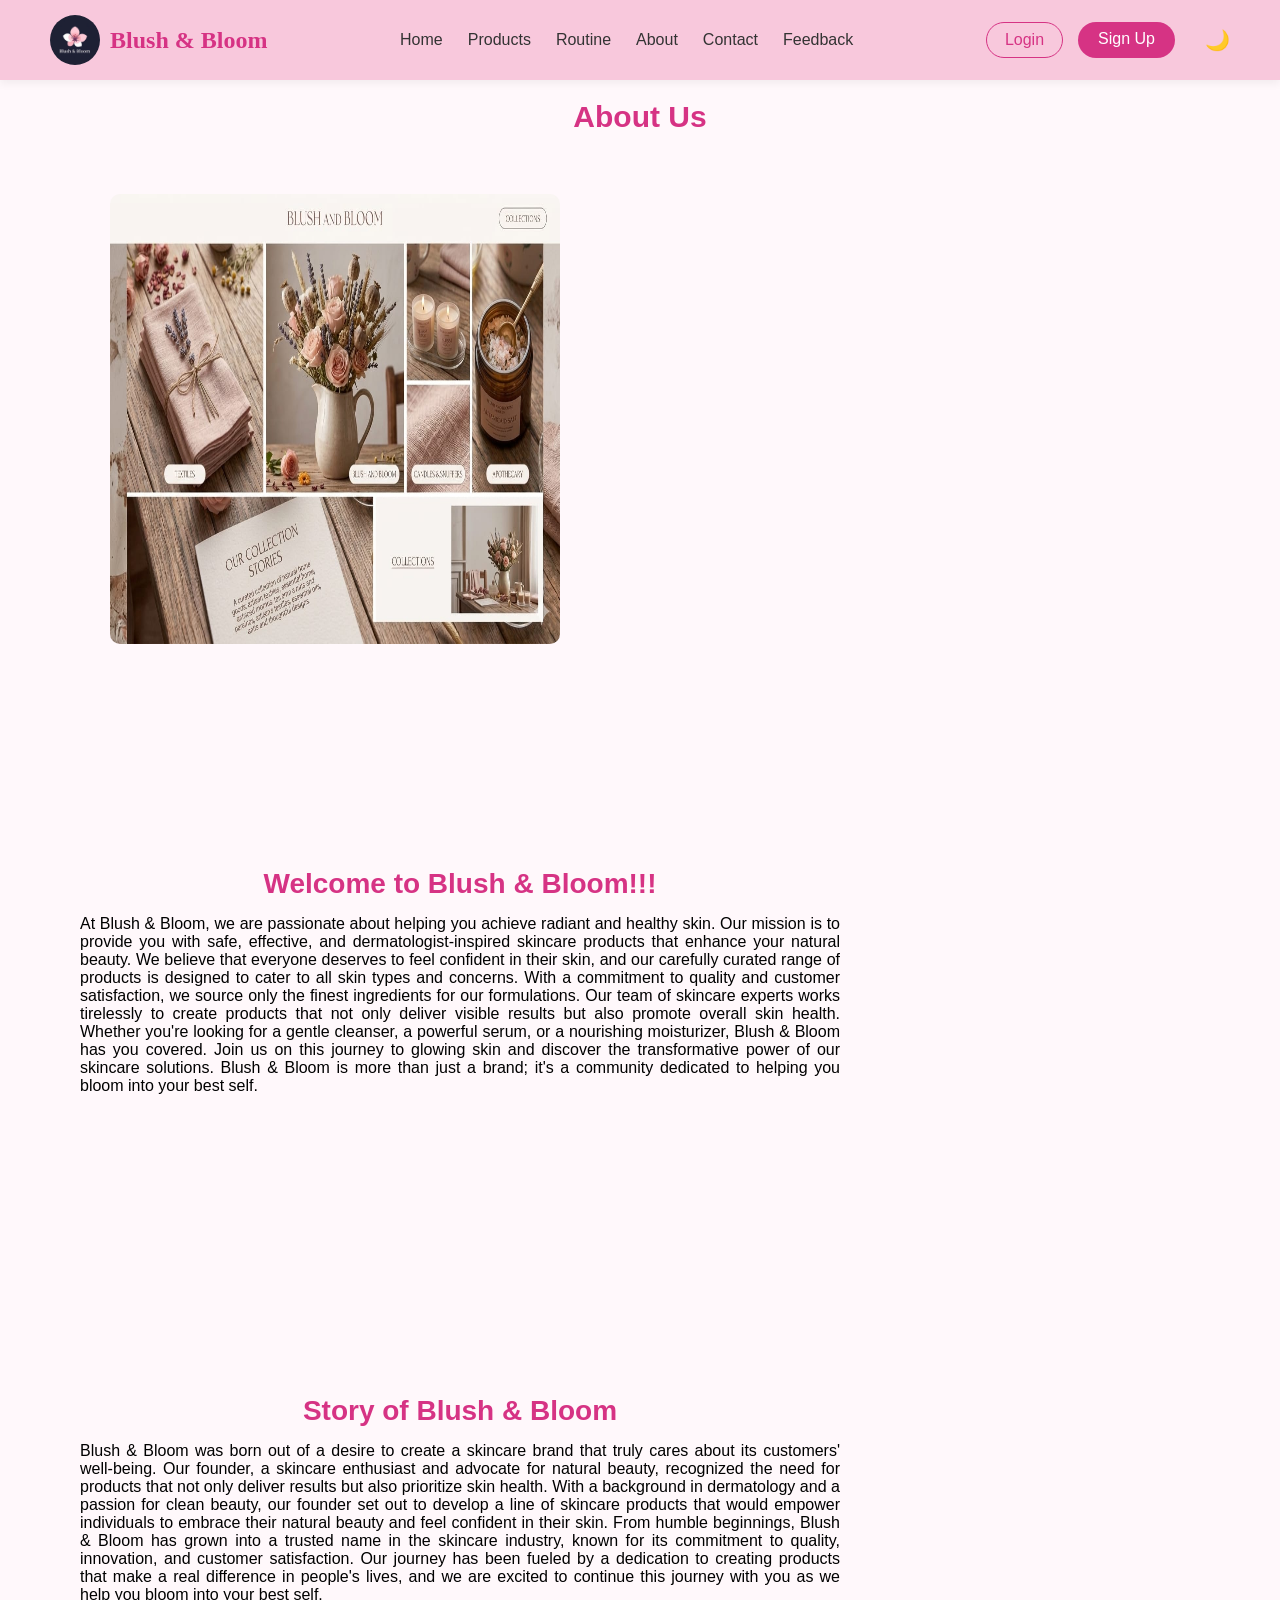
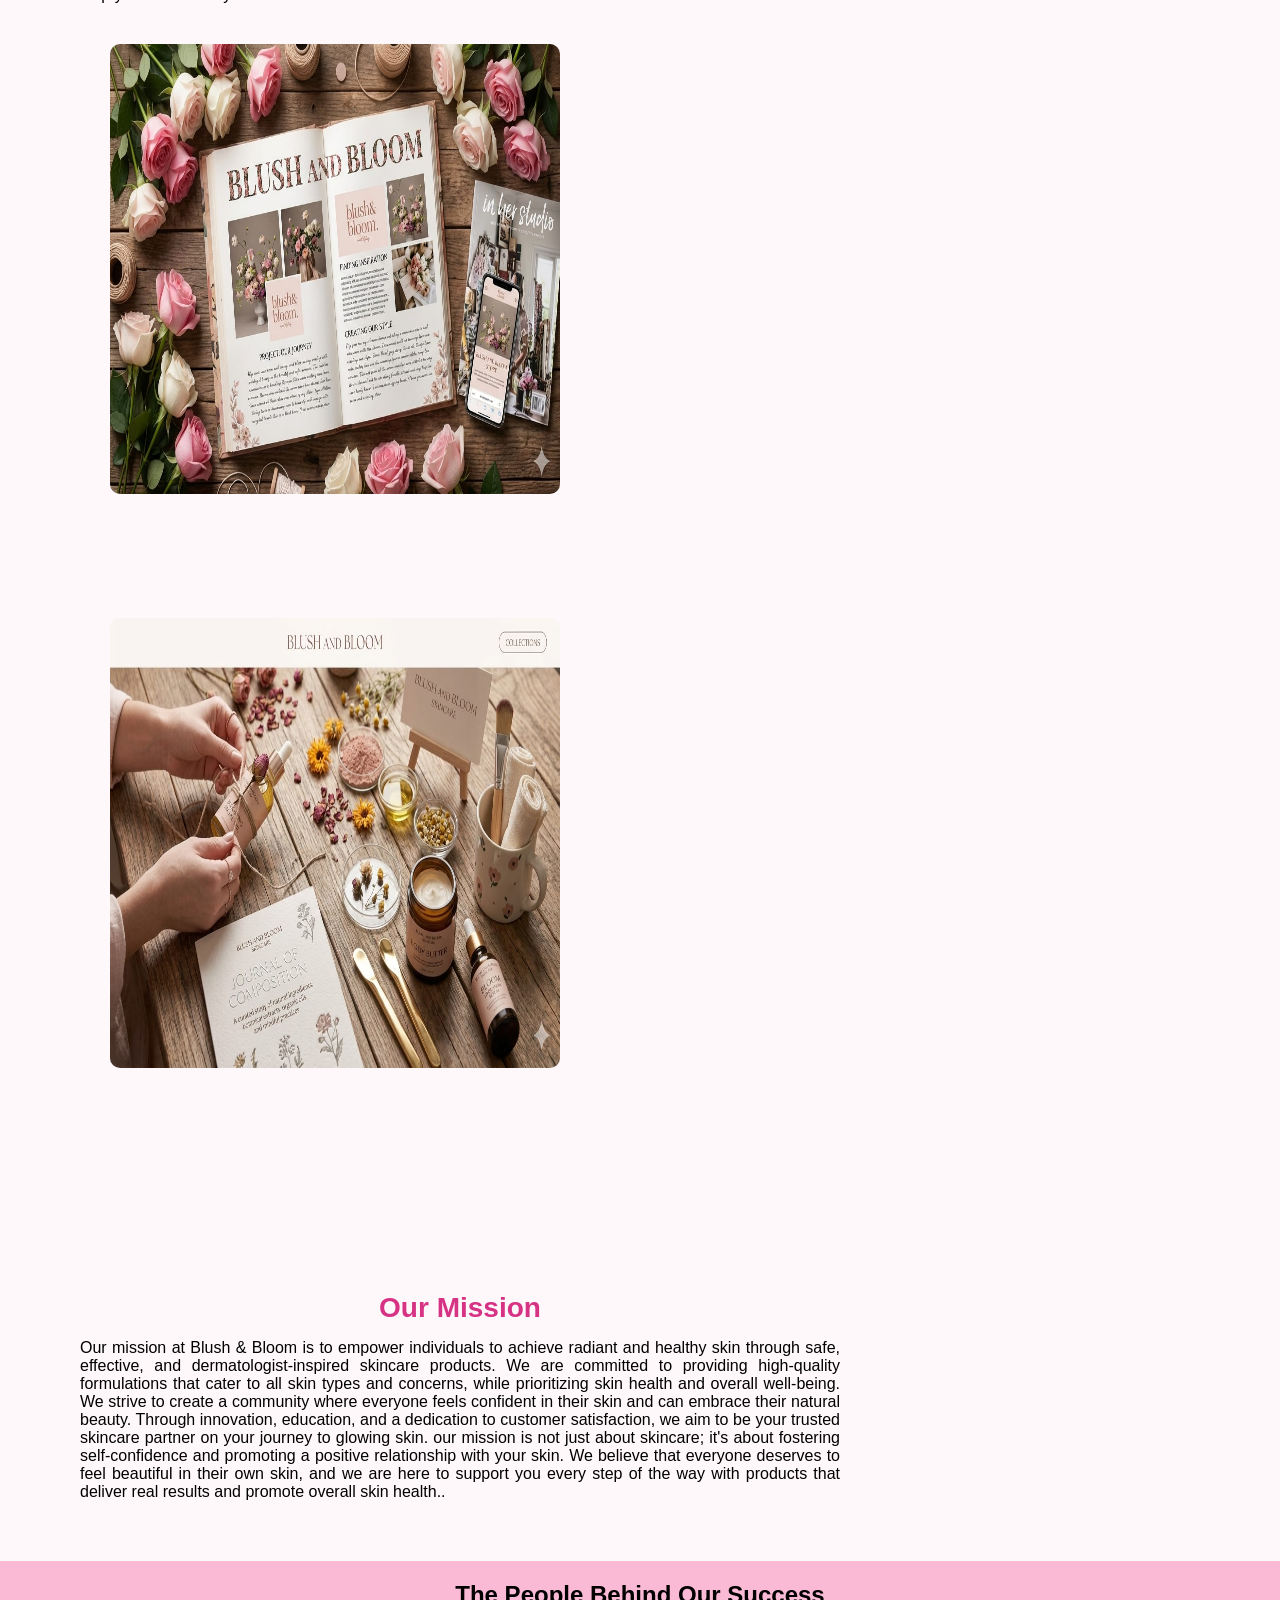
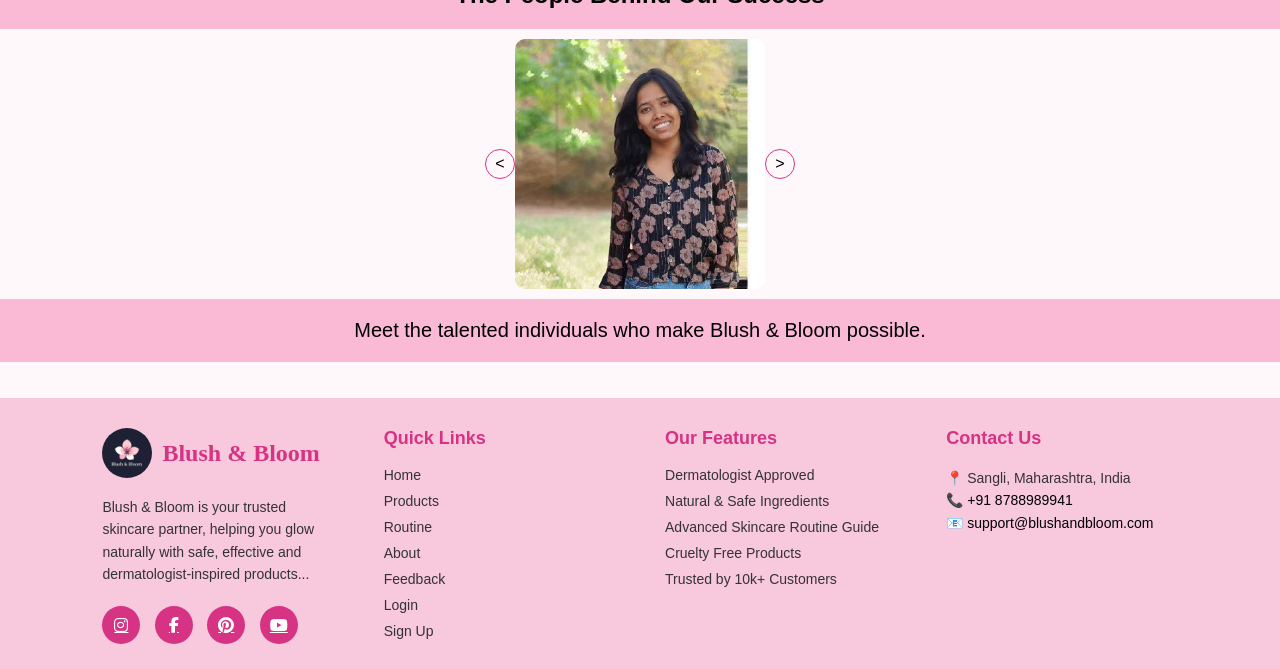
==== commit 1cc7c5c6: "all done in about" ====
--- a/pages/about.html
+++ b/pages/about.html
@@ -129,12 +129,10 @@
             </div>
         </div>
     </div>
-
     <div class="team-section">
         <h2>The People Behind Our Success
         </h2>
     </div>
-
     <div class="img-container">
         <span class="btn-slide btn-left" onclick="slideLeft()">&lt;</span>
         <img src="../images/saee.jpg" alt="Team Image" class="main-img" id="mainImage">
@@ -189,7 +187,7 @@
                 <p>
                     Blush & Bloom is your trusted skincare partner,
                     helping you glow naturally with safe, effective
-                    and dermatologist-inspired products....
+                    and dermatologist-inspired products...
                 </p>
 
                 <div class="social-icons">
